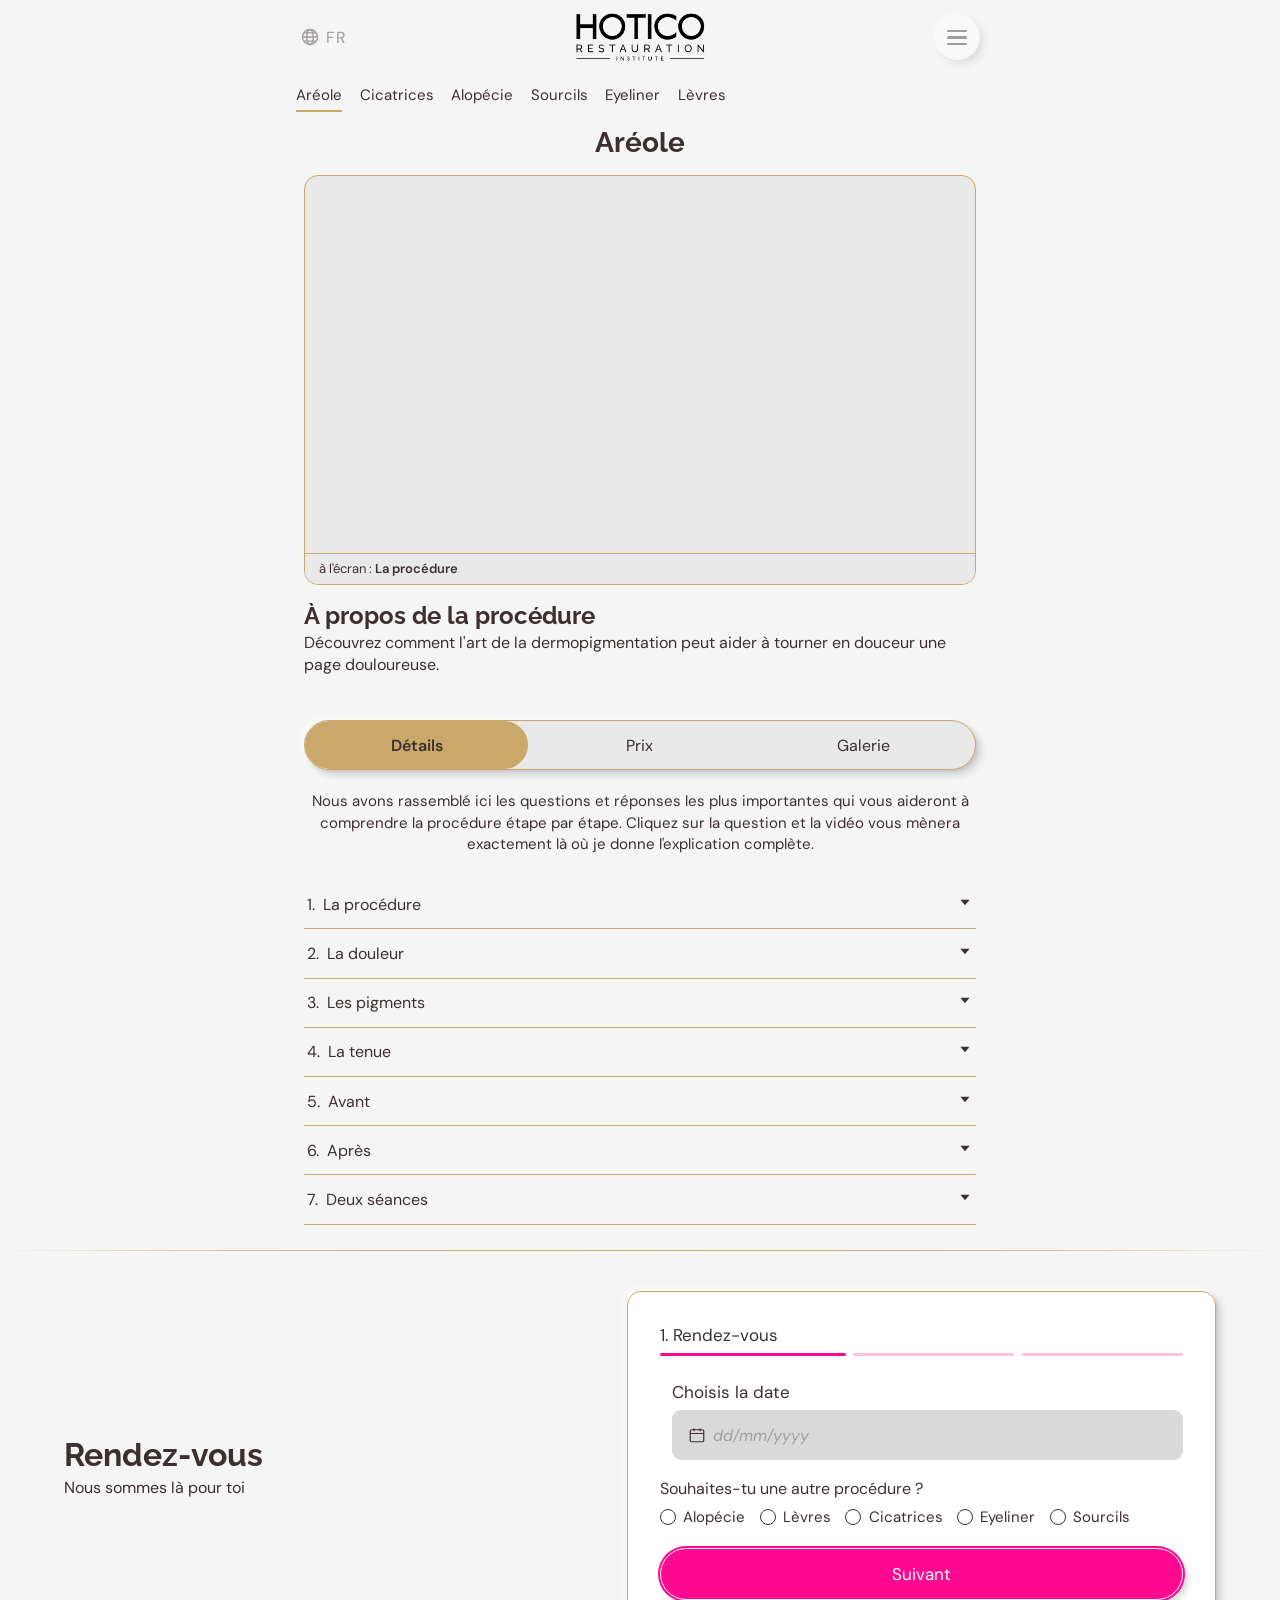
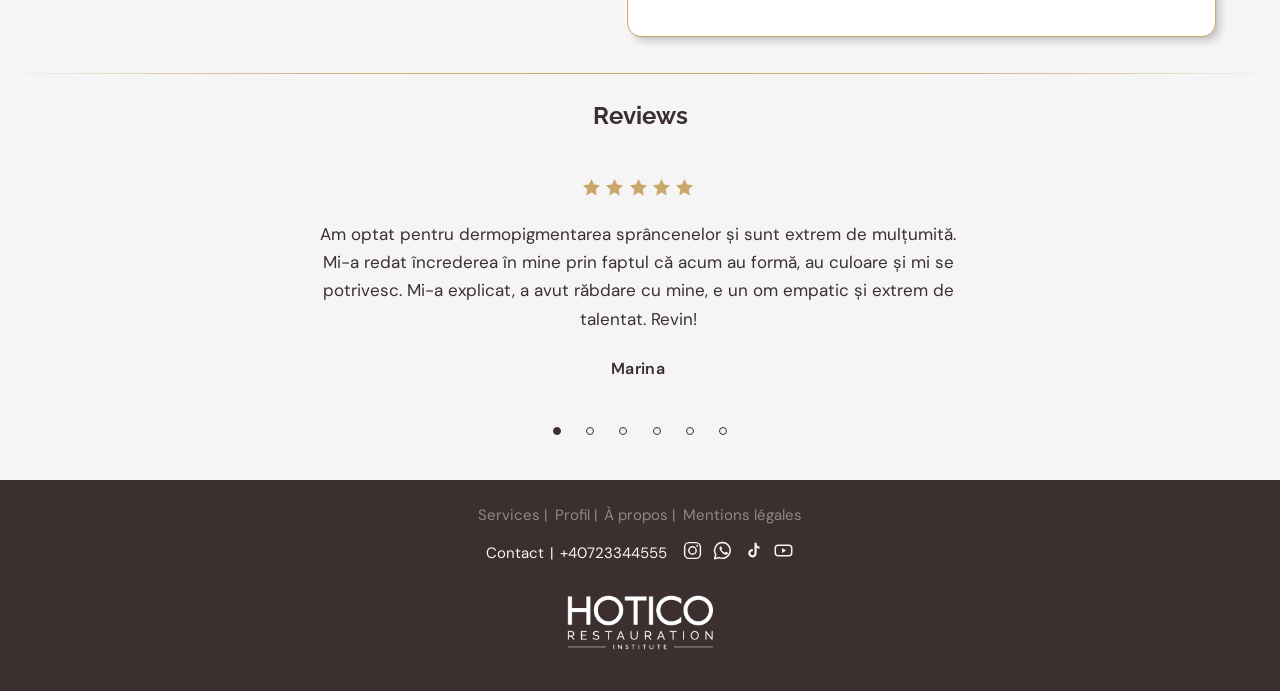
==== servicii/areola.html @ a3c4636b "LAP F-2c: mobile eye-gate — confirmation ground moves white to cream .success background switches fr" ====
<!DOCTYPE html>
<html lang="fr">
<head>
  <meta charset="utf-8">
  <meta name="viewport" content="width=device-width, initial-scale=1">
  <meta name="robots" content="noindex,nofollow">
  <title>HOTICO — Aréole</title>
  <link rel="preconnect" href="https://fonts.googleapis.com">
  <link rel="preconnect" href="https://fonts.gstatic.com" crossorigin>
  <link href="https://fonts.googleapis.com/css2?family=Raleway:wght@300;500;600;700&family=DM+Sans:wght@400;500;600&display=swap" rel="stylesheet">
  <link rel="stylesheet" href="../css/tokens.css?v=9">
  <link rel="stylesheet" href="../css/main.css?v=45">
</head>
<body>

  <!-- a. HEADER -->
  <header class="hdr">
    <button class="hdr__lang is-deferred" type="button" aria-disabled="true" title="Langue : Français">
      <svg viewBox="0 0 24 24" aria-hidden="true" focusable="false">
        <circle cx="12" cy="12" r="9"/>
        <ellipse cx="12" cy="12" rx="4" ry="9"/>
        <path d="M3 12h18M4.5 7h15M4.5 17h15"/>
      </svg>
      <span>FR</span>
    </button>

    <a class="hdr__home" href="../index.html" aria-label="HOTICO — page d'accueil">
      <img class="hdr__logo" src="../assets/brand/logo-black.png"
           alt="HOTICO Restauration Institute">
    </a>

    <button class="hdr__burger is-deferred" type="button" aria-disabled="true" aria-label="Menu">
      <span></span><span></span><span></span>
    </button>
  </header>

  <main>

    <!-- A. SERVICES MENU + TITLE + STAGE -->
    <nav class="svcnav" aria-label="Services">
      <ul>
        <li><span class="svcnav__item is-active" aria-current="page">Aréole</span></li>
        <li><a class="svcnav__item" href="in-curand.html?s=Cicatrici">Cicatrices</a></li>
        <li><a class="svcnav__item" href="in-curand.html?s=Alopecie">Alopécie</a></li>
        <li><a class="svcnav__item" href="in-curand.html?s=Sprancene">Sourcils</a></li>
        <li><a class="svcnav__item" href="in-curand.html?s=Eyeliner">Eyeliner</a></li>
        <li><a class="svcnav__item" href="in-curand.html?s=Buze">Lèvres</a></li>
      </ul>
    </nav>

    <h1 class="svc-title">Aréole</h1>

    <section class="stage wrap">
      <div class="video__frame">
        <div class="video__embed">
          <iframe id="stage-player"
                  src="https://player.vimeo.com/video/1134715905?h=5aae14fc67&color=C9A86A"
                  title="Reconstruction de l'aréole par dermopigmentation."
                  allow="autoplay; fullscreen; picture-in-picture"
                  referrerpolicy="strict-origin-when-cross-origin"
                  allowfullscreen></iframe>
        </div>
        <p class="stage__now" data-now>à l'écran : <b>La procédure</b></p>
      </div>

      <h2 class="stage__h">À propos de la procédure</h2>
      <p class="stage__copy">Découvrez comment l'art de la dermopigmentation peut aider à tourner en douceur une page douloureuse.</p>
    </section>


    <!-- B. TAB MENU -->
    <section class="tabs wrap">
      <div class="tabbar" role="tablist" aria-label="Aréole">
        <span class="tabbar__pill" data-pill></span>
        <button class="tabbar__tab is-active" type="button" role="tab"
                aria-selected="true"  aria-controls="tab-detalii" data-tab="detalii">Détails</button>
        <button class="tabbar__tab" type="button" role="tab"
                aria-selected="false" aria-controls="tab-pret"    data-tab="pret">Prix</button>
        <button class="tabbar__tab" type="button" role="tab"
                aria-selected="false" aria-controls="tab-galerie" data-tab="galerie">Galerie</button>
      </div>
    </section>

    <section class="panel-tab is-active" id="tab-detalii" role="tabpanel" data-panel="detalii">
      <div class="wrap">
        <p class="tabintro">Nous avons rassemblé ici les questions et réponses les plus importantes qui vous aideront à comprendre la procédure étape par étape. Cliquez sur la question et la vidéo vous mènera exactement là où je donne l'explication complète.</p>

        <ul class="faqs">
        <li class="faq" data-faq>
          <button class="faq__head" type="button" aria-expanded="false"
                  aria-controls="faq-1">
            <span class="faq__n">1.</span>
            <span class="faq__label">La procédure</span>
            <span class="faq__arrow" aria-hidden="true">
              <svg viewBox="0 0 16 16"><path d="M3.4 5.8h9.2L8 11.2 3.4 5.8Z"/></svg>
            </span>
          </button>
          <div class="faq__body" id="faq-1" hidden>
            <p class="faq__copy">La dermopigmentation reconstructive de l'aréole permet de restaurer l'aspect naturel de l'aréole et du mamelon à l'aide de techniques avancées de dermopigmentation 3D — un effet optique réaliste, de sorte que l'aréole semble tridimensionnelle, même lorsque le tissu est plat. Elle est particulièrement recommandée aux femmes qui ont subi une mastectomie, mais aussi à celles qui ont une aréole décolorée, asymétrique ou modifiée. Le résultat n'est pas seulement visible dans le miroir : pour de nombreuses femmes, il s'agit de la dernière étape du processus de guérison et de reconnexion avec leur corps.</p>
            <div class="playrow">
              <button class="playbtn" type="button" data-play
                      data-src="https://player.vimeo.com/video/1134715905?h=5aae14fc67&color=C9A86A" data-title="Qu'est-ce que la reconstruction de l'aréole par dermopigmentation ?"
                      aria-label="Voir l'épisode: La procédure">
                <svg viewBox="0 0 16 16" aria-hidden="true"><path d="M4 2.4 13 8l-9 5.6V2.4Z"/></svg>
              </button>
              <span class="playrow__label">Voir l'épisode</span>
            </div>
          </div>
        </li>
        <li class="faq" data-faq>
          <button class="faq__head" type="button" aria-expanded="false"
                  aria-controls="faq-2">
            <span class="faq__n">2.</span>
            <span class="faq__label">La douleur</span>
            <span class="faq__arrow" aria-hidden="true">
              <svg viewBox="0 0 16 16"><path d="M3.4 5.8h9.2L8 11.2 3.4 5.8Z"/></svg>
            </span>
          </button>
          <div class="faq__body" id="faq-2" hidden>
            <p class="faq__copy">Chaque personne ressent les choses différemment — la plupart des clientes décrivent une légère sensation, comme une fine égratignure, et il est très rare que quelqu'un décrive la procédure comme douloureuse. La dermopigmentation n'agit que sur les couches superficielles de la peau, et j'utilise des anesthésiques topiques pour rendre le processus aussi confortable que possible. En bref : vous ne serez pas complètement insensible, mais cette procédure est conçue pour être douce, sûre et supportable.</p>
            <div class="playrow">
              <button class="playbtn" type="button" data-play
                      data-src="https://player.vimeo.com/video/1134716246?h=bb38fba147&color=C9A86A" data-title="La procédure est-elle douloureuse ?"
                      aria-label="Voir l'épisode: La douleur">
                <svg viewBox="0 0 16 16" aria-hidden="true"><path d="M4 2.4 13 8l-9 5.6V2.4Z"/></svg>
              </button>
              <span class="playrow__label">Voir l'épisode</span>
            </div>
          </div>
        </li>
        <li class="faq" data-faq>
          <button class="faq__head" type="button" aria-expanded="false"
                  aria-controls="faq-3">
            <span class="faq__n">3.</span>
            <span class="faq__label">Les pigments</span>
            <span class="faq__arrow" aria-hidden="true">
              <svg viewBox="0 0 16 16"><path d="M3.4 5.8h9.2L8 11.2 3.4 5.8Z"/></svg>
            </span>
          </button>
          <div class="faq__body" id="faq-3" hidden>
            <p class="faq__copy">Je travaille exclusivement avec des pigments paramédicaux permanents, spécialement formulés pour la reconstruction de l'aréole : des pigments organiques, stables dans le temps, qui conservent leur teinte et leur intensité pendant des années. L'aréole est une zone qui ne change pas de position avec le temps, et la reconstruction doit être durable, afin que le résultat reste naturel et harmonieux à long terme.</p>
            <div class="playrow">
              <button class="playbtn" type="button" data-play
                      data-src="https://player.vimeo.com/video/1134715933?h=f6d98eda6b&color=C9A86A" data-title="2. Quel type de pigments dois-je utiliser ?"
                      aria-label="Voir l'épisode: Les pigments">
                <svg viewBox="0 0 16 16" aria-hidden="true"><path d="M4 2.4 13 8l-9 5.6V2.4Z"/></svg>
              </button>
              <span class="playrow__label">Voir l'épisode</span>
            </div>
          </div>
        </li>
        <li class="faq" data-faq>
          <button class="faq__head" type="button" aria-expanded="false"
                  aria-controls="faq-4">
            <span class="faq__n">4.</span>
            <span class="faq__label">La tenue</span>
            <span class="faq__arrow" aria-hidden="true">
              <svg viewBox="0 0 16 16"><path d="M3.4 5.8h9.2L8 11.2 3.4 5.8Z"/></svg>
            </span>
          </button>
          <div class="faq__body" id="faq-4" hidden>
            <p class="faq__copy">La dermopigmentation de l'aréole est, par nature et par objectif, une procédure conçue pour durer. L'aréole n'est pas constamment exposée au soleil, ce qui contribue à une résistance quasi permanente : une seule procédure correctement réalisée, suivie d'une retouche initiale, peut donner un résultat durable, qui ne nécessite pas de rafraîchissements fréquents. C'est une étape finale, stable et sûre dans le processus de reconstruction mammaire.</p>
            <div class="playrow">
              <button class="playbtn" type="button" data-play
                      data-src="https://player.vimeo.com/video/1134715961?h=fdf553e4a8&color=C9A86A" data-title="10. Combien de temps le pigment tient-il ?"
                      aria-label="Voir l'épisode: La tenue">
                <svg viewBox="0 0 16 16" aria-hidden="true"><path d="M4 2.4 13 8l-9 5.6V2.4Z"/></svg>
              </button>
              <span class="playrow__label">Voir l'épisode</span>
            </div>
          </div>
        </li>
        <li class="faq" data-faq>
          <button class="faq__head" type="button" aria-expanded="false"
                  aria-controls="faq-5">
            <span class="faq__n">5.</span>
            <span class="faq__label">Avant</span>
            <span class="faq__arrow" aria-hidden="true">
              <svg viewBox="0 0 16 16"><path d="M3.4 5.8h9.2L8 11.2 3.4 5.8Z"/></svg>
            </span>
          </button>
          <div class="faq__body" id="faq-5" hidden>
            <p class="faq__copy">Une bonne préparation de la peau et de l'organisme est la première étape vers un résultat esthétique et durable. La zone doit être complètement cicatrisée — après une intervention chirurgicale, il est généralement recommandé d'attendre au moins 6 à 12 mois ; dans le cas de brûlures, le délai d'attente peut être encore plus long. Si vous suivez un traitement médical (par exemple, une hormonothérapie ou un traitement anticoagulant), prévenez-moi à l'avance. Le jour du rendez-vous, évitez le café, l'alcool et les anti-inflammatoires, et portez des vêtements amples. J'examinerai attentivement la zone le jour de la procédure — et si je constate que la peau n'est pas prête, nous reporterons la procédure, parce que je veux que le résultat final soit impeccable et durable.</p>
            <div class="playrow">
              <button class="playbtn" type="button" data-play
                      data-src="https://player.vimeo.com/video/1134715918?h=0405164fee&color=C9A86A" data-title="5. Que dois-je faire avant l'intervention ?"
                      aria-label="Voir l'épisode: Avant">
                <svg viewBox="0 0 16 16" aria-hidden="true"><path d="M4 2.4 13 8l-9 5.6V2.4Z"/></svg>
              </button>
              <span class="playrow__label">Voir l'épisode</span>
            </div>
          </div>
        </li>
        <li class="faq" data-faq>
          <button class="faq__head" type="button" aria-expanded="false"
                  aria-controls="faq-6">
            <span class="faq__n">6.</span>
            <span class="faq__label">Après</span>
            <span class="faq__arrow" aria-hidden="true">
              <svg viewBox="0 0 16 16"><path d="M3.4 5.8h9.2L8 11.2 3.4 5.8Z"/></svg>
            </span>
          </button>
          <div class="faq__body" id="faq-6" hidden>
            <p class="faq__copy">Après la dermopigmentation de l'aréole, une période délicate de cicatrisation commence. Gardez la zone propre et sèche, appliquez la pommade spéciale selon mes instructions, et n'enlevez pas les croûtes qui pourraient apparaître — elles font partie du processus naturel de guérison. Évitez les sports intenses, la natation et le sauna pendant les premières semaines. Je resterai à vos côtés après l'intervention afin de m'assurer que le résultat reste uniforme, beau et stable dans le temps.</p>
            <div class="playrow">
              <button class="playbtn" type="button" data-play
                      data-src="https://player.vimeo.com/video/1134715947?h=06c26e0c44&color=C9A86A" data-title="7. Que se passe-t-il immédiatement après et comment entretenir la procédure ?"
                      aria-label="Voir l'épisode: Après">
                <svg viewBox="0 0 16 16" aria-hidden="true"><path d="M4 2.4 13 8l-9 5.6V2.4Z"/></svg>
              </button>
              <span class="playrow__label">Voir l'épisode</span>
            </div>
          </div>
        </li>
        <li class="faq" data-faq>
          <button class="faq__head" type="button" aria-expanded="false"
                  aria-controls="faq-7">
            <span class="faq__n">7.</span>
            <span class="faq__label">Deux séances</span>
            <span class="faq__arrow" aria-hidden="true">
              <svg viewBox="0 0 16 16"><path d="M3.4 5.8h9.2L8 11.2 3.4 5.8Z"/></svg>
            </span>
          </button>
          <div class="faq__body" id="faq-7" hidden>
            <p class="faq__copy">La réponse courte est : parce que chaque peau est unique et réagit différemment au pigment. Pendant la cicatrisation, la couleur commence à s'estomper et à se stabiliser, et c'est là qu'intervient la retouche : nous complétons les zones où le pigment s'est moins fixé, nous uniformisons la couleur et nous renforçons les contours. En bref : la première procédure prépare le terrain et la retouche finalise le travail.</p>
            <div class="playrow">
              <button class="playbtn" type="button" data-play
                      data-src="https://player.vimeo.com/video/1134716258?h=37a6e600dd&color=C9A86A" data-title="9. Pourquoi deux séances sont-elles nécessaires ?"
                      aria-label="Voir l'épisode: Deux séances">
                <svg viewBox="0 0 16 16" aria-hidden="true"><path d="M4 2.4 13 8l-9 5.6V2.4Z"/></svg>
              </button>
              <span class="playrow__label">Voir l'épisode</span>
            </div>
          </div>
        </li>
        </ul>
      </div>
    </section>
    <section class="panel-tab" id="tab-pret" role="tabpanel" data-panel="pret" hidden>
      <div class="wrap">
        <p class="tabintro">Que comprend le prix de la procédure ? Je t'explique ici, en détail, tout ce qu'il faut savoir !</p>

        <div class="price">
          <div class="price__row">
            <span class="price__name">Prix complet</span>
            <span class="price__val">2000 ron</span>
          </div>
          <p class="price__inc">Comprend :</p>
          <ul class="price__list">
              <li>livret d'information préventive avant la séance</li>
              <li>séance de préparation de 30 min</li>
              <li>anesthésique</li>
              <li>procédure de dermopigmentation paramédicale (entre 4 et 6 heures)</li>
              <li>livret d'information « CARE » après la séance</li>
          </ul>
          <button class="btn-pink" type="button" data-goto-contact>Prendre rendez-vous</button>
        </div>

        <div class="price">
          <button class="price__row price__row--btn" type="button"
                  data-collapse aria-expanded="false" aria-controls="pr-cont">
            <span class="price__name is-pink">Prix avec compte client</span>
            <span class="price__val is-pink">1700 ron</span>
            <span class="price__arrow" aria-hidden="true"><svg viewBox="0 0 16 16"><path d="M3.4 10.2h9.2L8 4.8 3.4 10.2Z"/></svg></span>
          </button>
          <div id="pr-cont" hidden>
            <p class="price__inc">Comprend :</p>
            <ul class="price__list">
              <li>livret d'information préventive avant la séance</li>
              <li>séance de préparation de 30 min</li>
              <li>anesthésique</li>
              <li>procédure de dermopigmentation paramédicale (entre 4 et 6 heures)</li>
              <li>livret d'information « CARE » après la séance</li>
            </ul>
            <button class="btn-pink" type="button" data-goto-contact>Créer un compte client</button>
          </div>
        </div>

        <div class="price">
          <button class="price__row price__row--btn" type="button"
                  data-collapse aria-expanded="false" aria-controls="pr-ret">
            <span class="price__name">Retouches</span>
            <span class="price__val">divers</span>
            <span class="price__arrow" aria-hidden="true"><svg viewBox="0 0 16 16"><path d="M3.4 10.2h9.2L8 4.8 3.4 10.2Z"/></svg></span>
          </button>
          <p class="price__sub">nécessaires, pour préserver la couleur</p>
          <div id="pr-ret" hidden>
            <p class="price__inc">Comprend :</p>
            <ul class="price__list">
              <li>livret d'information préventive avant la séance</li>
              <li>anesthésique</li>
              <li>procédure de dermopigmentation paramédicale (entre 4 et 6 heures)</li>
              <li>livret d'information « CARE » après la séance</li>
            </ul>
            <div class="tiers">
              <div class="tiers__row"><span>Retouche à 1 mois</span><span>400 ron</span></div>
              <div class="tiers__row"><span>Entre 12 et 24 mois</span><span>600 ron</span></div>
              <div class="tiers__row"><span>&gt;24 mois</span><span>800 ron</span></div>
            </div>
            <button class="btn-pink" type="button" data-goto-contact>Rendez-vous retouche</button>
          </div>
        </div>
      </div>
    </section>
    <section class="panel-tab" id="tab-galerie" role="tabpanel" data-panel="galerie" hidden>
      <div class="wrap">
        <!-- PROTECTED COPY — FR replacement is PROVISIONAL (Annex C lap C-3),
             ALEXA BLESSING REQUIRED before this ships. Do not silently
             re-edit without a new ruling. See LEDGER #12. -->
        <p class="tabintro">Tu te demandes à quoi ressemble le résultat ? Voici le résultat chez d'autres femmes courageuses, comme toi !</p>

        <!-- Photo grid HELD pending consent confirmation (DOSSIER D13).
             Placeholder band stands in its place — nothing of Alexa's
             clients ships until the consent posture is established. -->
        <div class="held" role="note">
          <span class="held__mark" aria-hidden="true">
            <svg viewBox="0 0 24 24"><rect x="4" y="10" width="16" height="10" rx="2"/><path d="M8 10V7a4 4 0 0 1 8 0v3"/></svg>
          </span>
          <p class="held__title">La galerie ouvre bientôt</p>
          <p class="held__copy">Les photographies des résultats sont conservées jusqu'à la confirmation de l'accord de chaque patiente.</p>
        </div>

        <p class="tabintro tabintro--ig">Si tu veux en découvrir plus, je t'invite sur la page Instagram hotico.ink — tu y trouveras les histoires de femmes qui ont choisi d'être vues.</p>

        <a class="igbtn" href="https://www.instagram.com/hotico.ink/"
           target="_blank" rel="noopener" aria-label="Instagram HOTICO">
          <svg viewBox="0 0 24 24" aria-hidden="true">
            <rect x="3" y="3" width="18" height="18" rx="5"/>
            <circle cx="12" cy="12" r="4.2"/>
            <circle cx="17.4" cy="6.6" r="1.15" class="fill"/>
          </svg>
        </a>
      </div>
    </section>


    <hr class="rule">

    <!-- F. CONTACT — always-on, every Pret CTA lands here -->
    <section class="programare wrap" id="contact">
      <div class="programare__text">
        <h2 class="h-section programare__h">Rendez-vous</h2>
        <p class="programare__sub">Nous sommes là pour toi</p>
      </div>

      <div class="programare__form">
      <div class="stepper">
        <span class="stepper__label" data-step-label>1. Rendez-vous</span>
        <div class="stepper__bars" aria-hidden="true">
          <i class="is-active"></i><i></i><i></i>
        </div>
      </div>

      <div class="steps" data-steps>
        <div class="steps__track" data-steps-track>
          <div class="step" data-step="1">
            <div class="field">
              <span class="field__label">Choisis la date</span>
              <div class="field__box">
                <svg class="field__caret" viewBox="0 0 24 24" aria-hidden="true"
                     style="width:18px;height:18px;fill:none;stroke:currentColor;stroke-width:1.6">
                  <rect x="3" y="5" width="18" height="16" rx="2"/>
                  <path d="M3 10h18M8 3v4M16 3v4"/>
                </svg>
                <span class="field__ph">dd/mm/yyyy</span>
              </div>
            </div>

            <div class="q">
              <span class="q__label">Souhaites-tu une autre procédure ?</span>
              <ul class="opts" data-group role="radiogroup"
                  aria-label="Souhaites-tu une autre procédure ?">
                <li><span class="opt__dot" data-val="Alopécie" role="radio" aria-checked="false" tabindex="0"></span>Alopécie</li>
                <li><span class="opt__dot" data-val="Lèvres" role="radio" aria-checked="false" tabindex="0"></span>Lèvres</li>
                <li><span class="opt__dot" data-val="Cicatrices" role="radio" aria-checked="false" tabindex="0"></span>Cicatrices</li>
                <li><span class="opt__dot" data-val="Eyeliner" role="radio" aria-checked="false" tabindex="0"></span>Eyeliner</li>
                <li><span class="opt__dot" data-val="Sourcils" role="radio" aria-checked="false" tabindex="0"></span>Sourcils</li>
              </ul>
            </div>

            <div class="stepnav">
              <button class="btn-pink" type="button" data-next>Suivant</button>
            </div>
          </div>
          <div class="step" data-step="2">

      <div class="field">
        <span class="field__label">Nom (obligatoire)</span>
        <div class="field__box"><input class="field__input" type="text" placeholder="Popescu"></div>
      </div>
      <div class="field">
        <span class="field__label">Prénom (obligatoire)</span>
        <div class="field__box"><input class="field__input" type="text" placeholder="Ana"></div>
      </div>
      <div class="field">
        <span class="field__label">E-mail (obligatoire)</span>
        <div class="field__box"><input class="field__input" type="email" placeholder="anapopescu@gmail.com"></div>
      </div>

      <div class="field">
        <span class="field__label">Téléphone (obligatoire)</span>
        <div class="field__box">
          <span class="field__flag" aria-hidden="true"><i></i><i></i><i></i></span>
          <svg class="field__caret" viewBox="0 0 16 16" aria-hidden="true">
            <path d="M3.4 5.8h9.2L8 11.2 3.4 5.8Z"/>
          </svg>
          <input class="field__input" type="tel" placeholder="072 123 456 789">
        </div>
      </div>


      <ul class="checks">
        <li><span class="checks__box" aria-hidden="true"></span>
          <span>J'accepte le traitement de mes données personnelles conformément à la <span class="is-deferred">politique de confidentialité</span> (obligatoire)</span></li>
        <li><span class="checks__box" aria-hidden="true"></span>
          <span>J'accepte <span class="is-deferred">la politique d'annulation des rendez-vous</span></span></li>
        <li><span class="checks__box" aria-hidden="true"></span>
          <span>Je confirme que toutes les données du formulaire sont correctes</span></li>
      </ul>

      <div class="stepnav">
              <button class="backbtn" type="button" data-back aria-label="Retour">
                <svg viewBox="0 0 16 16"><path d="M10.2 3.4v9.2L4.8 8l5.4-4.6Z"/></svg>
              </button>
              <button class="btn-pink" type="button" data-confirm>Confirmer le rendez-vous</button>
            </div>
          </div>
        </div>
      </div>

      <div class="success" data-success hidden>
        <div class="conf">
          <h3 class="conf__h">Merci.</h3>
          <p class="conf__subline">Ta demande est bien arrivée chez moi.</p>
          <p class="conf__lead">Je te réponds personnellement sur WhatsApp,
            dans les 24 heures.</p>

          <div class="conf__block">
            <p class="conf__kicker">TROIS ÉTAPES AVANT TA SÉANCE</p>
            <ol class="conf__steps">
              <li><span class="conf__num">01</span> <span class="conf__step-h">La confirmation</span> — Je t'écris avec l'heure exacte et la durée de la séance.</li>
              <li><span class="conf__num">02</span> <span class="conf__step-h">La préparation</span> — Tu reçois les instructions adaptées à ta procédure.</li>
              <li><span class="conf__num">03</span> <span class="conf__step-h">La séance</span> — On se voit à l'institut, à Genève.</li>
            </ol>
          </div>

          <div class="conf__block conf__block--gold">
            <p class="conf__kicker">DES FEMMES QUI SONT DÉJÀ PASSÉES PAR ICI</p>
            <div class="conf__carousel" data-conf-carousel>
              <div class="conf__carousel-track" data-conf-track>
                <div class="conf__slide" data-conf-slide>
                  <blockquote class="conf__quote">« Je me suis regardée dans le miroir et j'ai reconnu celle d'avant. »</blockquote>
                  <p class="conf__who">Marie L., Genève</p>
                </div>
                <div class="conf__slide" data-conf-slide>
                  <blockquote class="conf__quote">« Je me suis regardée dans le miroir et j'ai reconnu celle d'avant. »</blockquote>
                  <p class="conf__who">Marie L., Genève</p>
                </div>
                <div class="conf__slide" data-conf-slide>
                  <blockquote class="conf__quote">« Je me suis regardée dans le miroir et j'ai reconnu celle d'avant. »</blockquote>
                  <p class="conf__who">Marie L., Genève</p>
                </div>
              </div>
              <div class="conf__dots" data-conf-dots>
                <button class="conf__dot is-active" type="button" data-conf-dot aria-label="Témoignage 1"></button>
                <button class="conf__dot" type="button" data-conf-dot aria-label="Témoignage 2"></button>
                <button class="conf__dot" type="button" data-conf-dot aria-label="Témoignage 3"></button>
              </div>
            </div>
          </div>

          <div class="conf__block">
            <p class="conf__copy">En attendant mon message, tu peux voir mes résultats.</p>
            <a class="btn-pink conf__cta" href="https://www.instagram.com/hotico.ink/"
               target="_blank" rel="noopener">Voir les résultats →</a>
          </div>

          <div class="conf__block">
            <p class="conf__copy">Besoin d'une autre date ? Écris-moi <a href="https://wa.me/41796472106"
               target="_blank" rel="noopener">sur WhatsApp</a> et on trouve ensemble un moment qui te convient.</p>
          </div>

          <div class="conf__sig">
            <p class="conf__sig-name">Alexandra Hotico</p>
            <p class="conf__sig-role">HOTICO · Institut de Restauration · Genève</p>
          </div>
        </div>

        <p class="success__note">Prototype — aucune donnée n'est envoyée.</p>

        <button class="success__back" type="button" data-reset>&lsaquo; retour</button>
      </div>

      </div>
</section>

    <hr class="rule">

    <!-- F. REVIEWS (reused) — two cards. The duplicate "Marina" ships as
         designed (DOSSIER D15 content debt). -->
    <section class="reviews wrap">
      <h2 class="h-section">Reviews</h2>

      <div class="carousel carousel--reviews" data-carousel="reviews">
        <div class="carousel__viewport">
          <ul class="carousel__track" data-track>
            <li class="carousel__slide">
              <article class="review">
                <div class="stars" aria-label="5 din 5">
                  <svg viewBox="0 0 16 16" aria-hidden="true"><path d="m8 1.6 2 4.1 4.5.6-3.3 3.2.8 4.5L8 11.9l-4 2.1.8-4.5L1.5 6.3 6 5.7 8 1.6Z"/></svg><svg viewBox="0 0 16 16" aria-hidden="true"><path d="m8 1.6 2 4.1 4.5.6-3.3 3.2.8 4.5L8 11.9l-4 2.1.8-4.5L1.5 6.3 6 5.7 8 1.6Z"/></svg><svg viewBox="0 0 16 16" aria-hidden="true"><path d="m8 1.6 2 4.1 4.5.6-3.3 3.2.8 4.5L8 11.9l-4 2.1.8-4.5L1.5 6.3 6 5.7 8 1.6Z"/></svg><svg viewBox="0 0 16 16" aria-hidden="true"><path d="m8 1.6 2 4.1 4.5.6-3.3 3.2.8 4.5L8 11.9l-4 2.1.8-4.5L1.5 6.3 6 5.7 8 1.6Z"/></svg><svg viewBox="0 0 16 16" aria-hidden="true"><path d="m8 1.6 2 4.1 4.5.6-3.3 3.2.8 4.5L8 11.9l-4 2.1.8-4.5L1.5 6.3 6 5.7 8 1.6Z"/></svg>
                </div>
                <p class="review__text">Am optat pentru dermopigmentarea sprâncenelor
                și sunt extrem de mulțumită. Mi-a redat încrederea în mine prin
                faptul că acum au formă, au culoare și mi se potrivesc. Mi-a
                explicat, a avut răbdare cu mine, e un om empatic și extrem de
                talentat. Revin!</p>
                <p class="review__who">Marina</p>
              </article>
            </li>
            <li class="carousel__slide">
              <article class="review">
                <div class="stars" aria-label="5 din 5">
                  <svg viewBox="0 0 16 16" aria-hidden="true"><path d="m8 1.6 2 4.1 4.5.6-3.3 3.2.8 4.5L8 11.9l-4 2.1.8-4.5L1.5 6.3 6 5.7 8 1.6Z"/></svg><svg viewBox="0 0 16 16" aria-hidden="true"><path d="m8 1.6 2 4.1 4.5.6-3.3 3.2.8 4.5L8 11.9l-4 2.1.8-4.5L1.5 6.3 6 5.7 8 1.6Z"/></svg><svg viewBox="0 0 16 16" aria-hidden="true"><path d="m8 1.6 2 4.1 4.5.6-3.3 3.2.8 4.5L8 11.9l-4 2.1.8-4.5L1.5 6.3 6 5.7 8 1.6Z"/></svg><svg viewBox="0 0 16 16" aria-hidden="true"><path d="m8 1.6 2 4.1 4.5.6-3.3 3.2.8 4.5L8 11.9l-4 2.1.8-4.5L1.5 6.3 6 5.7 8 1.6Z"/></svg><svg viewBox="0 0 16 16" aria-hidden="true"><path d="m8 1.6 2 4.1 4.5.6-3.3 3.2.8 4.5L8 11.9l-4 2.1.8-4.5L1.5 6.3 6 5.7 8 1.6Z"/></svg>
                </div>
                <p class="review__text">Am optat pentru dermopigmentarea sprâncenelor
                și sunt extrem de mulțumită. Mi-a redat încrederea în mine prin
                faptul că acum au formă, au culoare și mi se potrivesc. Mi-a
                explicat, a avut răbdare cu mine, e un om empatic și extrem de
                talentat. Revin!</p>
                <p class="review__who">Marina</p>
              </article>
            </li>
            <li class="carousel__slide">
              <article class="review">
                <div class="stars" aria-label="5 din 5">
                  <svg viewBox="0 0 16 16" aria-hidden="true"><path d="m8 1.6 2 4.1 4.5.6-3.3 3.2.8 4.5L8 11.9l-4 2.1.8-4.5L1.5 6.3 6 5.7 8 1.6Z"/></svg><svg viewBox="0 0 16 16" aria-hidden="true"><path d="m8 1.6 2 4.1 4.5.6-3.3 3.2.8 4.5L8 11.9l-4 2.1.8-4.5L1.5 6.3 6 5.7 8 1.6Z"/></svg><svg viewBox="0 0 16 16" aria-hidden="true"><path d="m8 1.6 2 4.1 4.5.6-3.3 3.2.8 4.5L8 11.9l-4 2.1.8-4.5L1.5 6.3 6 5.7 8 1.6Z"/></svg><svg viewBox="0 0 16 16" aria-hidden="true"><path d="m8 1.6 2 4.1 4.5.6-3.3 3.2.8 4.5L8 11.9l-4 2.1.8-4.5L1.5 6.3 6 5.7 8 1.6Z"/></svg><svg viewBox="0 0 16 16" aria-hidden="true"><path d="m8 1.6 2 4.1 4.5.6-3.3 3.2.8 4.5L8 11.9l-4 2.1.8-4.5L1.5 6.3 6 5.7 8 1.6Z"/></svg>
                </div>
                <p class="review__text">Am optat pentru dermopigmentarea sprâncenelor
                și sunt extrem de mulțumită. Mi-a redat încrederea în mine prin
                faptul că acum au formă, au culoare și mi se potrivesc. Mi-a
                explicat, a avut răbdare cu mine, e un om empatic și extrem de
                talentat. Revin!</p>
                <p class="review__who">Marina</p>
              </article>
            </li>
            <li class="carousel__slide">
              <article class="review">
                <div class="stars" aria-label="5 din 5">
                  <svg viewBox="0 0 16 16" aria-hidden="true"><path d="m8 1.6 2 4.1 4.5.6-3.3 3.2.8 4.5L8 11.9l-4 2.1.8-4.5L1.5 6.3 6 5.7 8 1.6Z"/></svg><svg viewBox="0 0 16 16" aria-hidden="true"><path d="m8 1.6 2 4.1 4.5.6-3.3 3.2.8 4.5L8 11.9l-4 2.1.8-4.5L1.5 6.3 6 5.7 8 1.6Z"/></svg><svg viewBox="0 0 16 16" aria-hidden="true"><path d="m8 1.6 2 4.1 4.5.6-3.3 3.2.8 4.5L8 11.9l-4 2.1.8-4.5L1.5 6.3 6 5.7 8 1.6Z"/></svg><svg viewBox="0 0 16 16" aria-hidden="true"><path d="m8 1.6 2 4.1 4.5.6-3.3 3.2.8 4.5L8 11.9l-4 2.1.8-4.5L1.5 6.3 6 5.7 8 1.6Z"/></svg><svg viewBox="0 0 16 16" aria-hidden="true"><path d="m8 1.6 2 4.1 4.5.6-3.3 3.2.8 4.5L8 11.9l-4 2.1.8-4.5L1.5 6.3 6 5.7 8 1.6Z"/></svg>
                </div>
                <p class="review__text">Am optat pentru dermopigmentarea sprâncenelor
                și sunt extrem de mulțumită. Mi-a redat încrederea în mine prin
                faptul că acum au formă, au culoare și mi se potrivesc. Mi-a
                explicat, a avut răbdare cu mine, e un om empatic și extrem de
                talentat. Revin!</p>
                <p class="review__who">Marina</p>
              </article>
            </li>
            <li class="carousel__slide">
              <article class="review">
                <div class="stars" aria-label="5 din 5">
                  <svg viewBox="0 0 16 16" aria-hidden="true"><path d="m8 1.6 2 4.1 4.5.6-3.3 3.2.8 4.5L8 11.9l-4 2.1.8-4.5L1.5 6.3 6 5.7 8 1.6Z"/></svg><svg viewBox="0 0 16 16" aria-hidden="true"><path d="m8 1.6 2 4.1 4.5.6-3.3 3.2.8 4.5L8 11.9l-4 2.1.8-4.5L1.5 6.3 6 5.7 8 1.6Z"/></svg><svg viewBox="0 0 16 16" aria-hidden="true"><path d="m8 1.6 2 4.1 4.5.6-3.3 3.2.8 4.5L8 11.9l-4 2.1.8-4.5L1.5 6.3 6 5.7 8 1.6Z"/></svg><svg viewBox="0 0 16 16" aria-hidden="true"><path d="m8 1.6 2 4.1 4.5.6-3.3 3.2.8 4.5L8 11.9l-4 2.1.8-4.5L1.5 6.3 6 5.7 8 1.6Z"/></svg><svg viewBox="0 0 16 16" aria-hidden="true"><path d="m8 1.6 2 4.1 4.5.6-3.3 3.2.8 4.5L8 11.9l-4 2.1.8-4.5L1.5 6.3 6 5.7 8 1.6Z"/></svg>
                </div>
                <p class="review__text">Am optat pentru dermopigmentarea sprâncenelor
                și sunt extrem de mulțumită. Mi-a redat încrederea în mine prin
                faptul că acum au formă, au culoare și mi se potrivesc. Mi-a
                explicat, a avut răbdare cu mine, e un om empatic și extrem de
                talentat. Revin!</p>
                <p class="review__who">Marina</p>
              </article>
            </li>
            <li class="carousel__slide">
              <article class="review">
                <div class="stars" aria-label="5 din 5">
                  <svg viewBox="0 0 16 16" aria-hidden="true"><path d="m8 1.6 2 4.1 4.5.6-3.3 3.2.8 4.5L8 11.9l-4 2.1.8-4.5L1.5 6.3 6 5.7 8 1.6Z"/></svg><svg viewBox="0 0 16 16" aria-hidden="true"><path d="m8 1.6 2 4.1 4.5.6-3.3 3.2.8 4.5L8 11.9l-4 2.1.8-4.5L1.5 6.3 6 5.7 8 1.6Z"/></svg><svg viewBox="0 0 16 16" aria-hidden="true"><path d="m8 1.6 2 4.1 4.5.6-3.3 3.2.8 4.5L8 11.9l-4 2.1.8-4.5L1.5 6.3 6 5.7 8 1.6Z"/></svg><svg viewBox="0 0 16 16" aria-hidden="true"><path d="m8 1.6 2 4.1 4.5.6-3.3 3.2.8 4.5L8 11.9l-4 2.1.8-4.5L1.5 6.3 6 5.7 8 1.6Z"/></svg><svg viewBox="0 0 16 16" aria-hidden="true"><path d="m8 1.6 2 4.1 4.5.6-3.3 3.2.8 4.5L8 11.9l-4 2.1.8-4.5L1.5 6.3 6 5.7 8 1.6Z"/></svg>
                </div>
                <p class="review__text">Am optat pentru dermopigmentarea sprâncenelor
                și sunt extrem de mulțumită. Mi-a redat încrederea în mine prin
                faptul că acum au formă, au culoare și mi se potrivesc. Mi-a
                explicat, a avut răbdare cu mine, e un om empatic și extrem de
                talentat. Revin!</p>
                <p class="review__who">Marina</p>
              </article>
            </li>
          </ul>
        </div>
        <ul class="dots" data-dots>
            <li><button class="dot is-active" type="button" data-go="0" aria-label="Review 1"></button></li>
            <li><button class="dot" type="button" data-go="1" aria-label="Review 2"></button></li>
            <li><button class="dot" type="button" data-go="2" aria-label="Review 3"></button></li>
            <li><button class="dot" type="button" data-go="3" aria-label="Review 4"></button></li>
            <li><button class="dot" type="button" data-go="4" aria-label="Review 5"></button></li>
            <li><button class="dot" type="button" data-go="5" aria-label="Review 6"></button></li>
        </ul>
      </div>
    </section>

  </main>

  <!-- i. FOOTER -->
  <footer class="ftr">
    <div class="wrap">
      <nav class="ftr__nav" aria-label="Navigation footer">
        <span class="is-deferred" aria-disabled="true">Services</span>
        <span class="is-deferred" aria-disabled="true">Profil</span>
        <span class="is-deferred" aria-disabled="true">À propos</span>
        <span class="is-deferred" aria-disabled="true">Mentions légales</span>
      </nav>

      <div class="ftr__contact">
        <span class="ftr__contact-label">Contact</span>
        <span class="ftr__sep">|</span>
        <a href="tel:+40723344555">+40723344555</a>

        <ul class="ftr__socials">
          <li><a href="https://www.instagram.com/hotico.ink/" target="_blank"
                 rel="noopener" aria-label="Instagram">
            <svg viewBox="0 0 24 24" aria-hidden="true">
              <rect x="3" y="3" width="18" height="18" rx="5"/>
              <circle cx="12" cy="12" r="4.2"/>
              <circle cx="17.4" cy="6.6" r="1.15" class="fill"/>
            </svg></a></li>
          <li><a href="https://wa.me/41796472106" target="_blank"
                 rel="noopener" aria-label="WhatsApp">
            <svg viewBox="0 0 24 24" aria-hidden="true">
              <path d="M12 2.9a9 9 0 0 0-7.7 13.6L3 21.4l5.1-1.3A9 9 0 1 0 12 2.9Z"/>
              <path class="fill" d="M9.1 7.9c.2-.5.4-.5.6-.5h.5c.2 0 .4 0 .6.5l.7 1.7c.1.3 0 .5-.1.6l-.4.5c-.1.2-.3.3-.1.6.2.4.8 1.3 1.6 1.9.9.8 1.6 1 1.9 1.2.3.1.5 0 .6-.1l.6-.7c.2-.2.4-.2.6-.1l1.6.8c.2.1.4.2.4.4v.5c0 .3-.2.9-.5 1.1-.3.3-.9.6-1.5.6-.9 0-2.5-.5-4.3-2.1-1.9-1.7-2.9-3.5-3.2-4.4-.3-.9-.1-1.8.2-2.2Z"/>
            </svg></a></li>
          <li><a href="https://www.tiktok.com/@hotico.ink" target="_blank"
                 rel="noopener" aria-label="TikTok">
            <svg viewBox="0 0 24 24" aria-hidden="true">
              <path class="fill" d="M15.6 3h-2.5v12.2a2.3 2.3 0 1 1-1.9-2.3v-2.5a4.8 4.8 0 1 0 4.4 4.8V8.9a5.7 5.7 0 0 0 3.3 1.1V7.5a3.4 3.4 0 0 1-3.3-3.4V3Z"/>
            </svg></a></li>
          <li><a href="https://www.youtube.com/@hotico_ink" target="_blank"
                 rel="noopener" aria-label="YouTube">
            <svg viewBox="0 0 24 24" aria-hidden="true">
              <rect x="2.6" y="5.9" width="18.8" height="12.2" rx="3.4"/>
              <path class="fill" d="M10.4 9.2 15 12l-4.6 2.8V9.2Z"/>
            </svg></a></li>
        </ul>
      </div>

      <img class="ftr__logo" src="../assets/brand/logo-white.png"
           alt="HOTICO Restauration Institute">
    </div>
  </footer>

  <script src="../js/main.js?v=10"></script>
  <script src="../js/areola.js?v=2b"></script>
  <script src="../js/form.js?v=5"></script>
</body>
</html>
---- css/tokens.css ----
:root{
  --ivory:#F5F5F5; --cocoa:#3C2F2F; --gold:#C9A86A;
  --hotico-pink:#FE0990; --field-gray:#D9D9D9;
  --font-head:'Raleway',sans-serif;
  --font-body:'DM Sans',sans-serif;
  --shadow-neo: 5px 5px 7px rgba(0,0,0,.15),
    2px 2px 2px rgba(0,0,0,.05),
    -5px -5px 7px rgba(255,255,255,.4),
    -1px -1px 2px rgba(255,255,255,.4);

  /* --- canon v1.1.2 — ratified 2026-08-02 by Commander's eye.
         All values MEASURED from docs/reference/Homepage A.png. --- */

  /* FLAT GOLD LAW: every gold surface is flat --gold. Pill borders,
     arrow circles, social circles and the video frame all measured
     #C9A86A with no gradient. --gold-grad is the DIVIDER ONLY. */

  /* Section divider rule. Measured at y=570, span x=26..363 (337px):
     symmetric fade, ivory ends, #C9A86A core plateau 37.1%-62.9%. */
  --gold-grad: linear-gradient(90deg,
    var(--ivory) 0%, #DAC49E 16%, #CEB27B 28%,
    #C9A86A 50%,
    #CEB27B 72%, #DAC49E 84%, var(--ivory) 100%);

  /* 1px borders, flat. */
  --gold-line:#C9A86A;

  --white:#FFFFFF;

  /* Pill / card / review grounds. A deliberate step DARKER than the
     ivory page — the neomorphic separation rests on it. */
  --card:#E9E9E9;

  /* Confirmation surface — measured from Alexandra's mock, F-2 */
  --cream:#F9F2EA;

  /* Field placeholder glyphs. */
  --placeholder:#9E9E9E;

  /* ===== Desktop campaign D, brief 2026-08-04 — spacing/width scaffold.
     Colors/fonts already covered above (--font-head serves the
     --font-display role); only new tokens land here. ===== */
  --bp-desktop:768px; /* reference only — CSS vars don't work in media queries */
  --bp-split:1024px; /* reference only — split tier gate */
  --width-grade:1440px;
  --content-max:1200px; /* provisional, Commander re-pours at will */
  --column-read:720px; /* canvas column — 720 ratified at D-1 eye-gate, still re-pourable */
}
body{max-width:480px;margin:0 auto;background:var(--ivory);}
/* max-width container is LAW: desktop grace floor */
---- css/main.css ----
/* main.css — layout and components. Tokens live in tokens.css only.
   Lap 1a: STATIC. Frame A resting states. No JS this lap. */

*,*::before,*::after{box-sizing:border-box;}

body{
  font-family:var(--font-body);
  color:var(--cocoa);
  margin:0 auto;
  padding:0 0 0;
  -webkit-font-smoothing:antialiased;
}

img{max-width:100%;display:block;}

button{
  font:inherit;color:inherit;border:0;background:none;
  padding:0;cursor:default;
}

/* Inert this lap — every control below is costume, not choreography. */
[aria-disabled="true"]{cursor:default;}

/* The deferred costume — one class, worn by everything that is
   present but not yet wired. It reads as "later", not as "broken". */
.is-deferred{opacity:.45;box-shadow:none;cursor:default;}

.wrap{padding:0 1.5rem;}

/* Section divider — the measured gold rule.
   D. Soft-shadow bloom, measured from frame A: ~14.7% black adjacent
   to the rule, fading to nothing at ~46px. In frame A the bloom sits
   on one side only and which side alternates per divider; rendered
   here beneath, per the Commander's note. */
.rule{
  border:0;height:1px;margin:0;
  background:var(--gold-grad);
  position:relative;
}

.rule::after{
  content:"";
  position:absolute;left:0;right:0;top:100%;
  height:46px;
  pointer-events:none;
  background:linear-gradient(180deg,
    rgba(0,0,0,.147) 0%,
    rgba(0,0,0,.090) 25%,
    rgba(0,0,0,.035) 55%,
    rgba(0,0,0,0)   100%);
}

/* ---------- a. HEADER ---------- */

.hdr{
  display:grid;
  grid-template-columns:1fr auto 1fr;
  align-items:center;
  padding:.75rem 1.25rem;
  background:var(--ivory);
}

.hdr__lang{
  display:flex;align-items:center;gap:.4rem;
  justify-self:start;
  font-family:var(--font-body);
  font-size:1rem;
  letter-spacing:.01em;
}

.hdr__lang svg{
  width:20px;height:20px;
  fill:none;stroke:var(--cocoa);stroke-width:1.6;
}

.hdr__home{justify-self:center;display:block;cursor:pointer;text-decoration:none;}

.hdr__logo{
  width:132px;
  justify-self:center;
}

.hdr__tagline{
  margin:.15rem 0 0;
  text-align:center;
  font-family:var(--font-body);
  font-size:.6875rem;
  letter-spacing:.04em;
  color:var(--cocoa);
  text-decoration:none;
}

.hdr__burger{
  justify-self:end;
  width:46px;height:46px;border-radius:50%;
  background:var(--white);
  box-shadow:var(--shadow-neo);
  display:flex;flex-direction:column;
  align-items:center;justify-content:center;gap:4px;
}

.hdr__burger span{
  display:block;width:20px;height:2.5px;border-radius:2px;
  background:var(--cocoa);
}

/* ---------- b. HERO — K-1 KINTSUGI SCROLL ----------
   Replaces the old .hero (torso/tagline/intro) on ALL tiers, mobile
   included — Commander's order, NN1 exception, see LEDGER entry #22.
   .kh carries no .wrap: full-bleed falls out naturally (body has no
   max-width from 768px up; below that, body's 480px cap already
   equals the phone viewport), satisfying GATE 1 without extra rules.

   Two markups share the section: .kh__static (no-JS / reduced-motion
   baseline, always in the DOM) and .kh__scrub (the pinned experience).
   CSS shows exactly one at a time via html.js-kh, set by the gate
   script in <head> before first paint. */

.kh{position:relative;background:var(--ivory);}

/* R-2c — the film's exit handoff. .kh__pin is a 100vh/100dvh sticky
   child of .kh__scrubwrap. .kh__scrubwrap's own height must equal
   TOTAL_VH in hero-scroll.js — 428vh at this lap's start, now 478vh
   (R-2c EXIT EXTENSION: +50vh, additive, all of it landing in the
   exit segment — see EXIT_BONUS_VH in that file for the full
   reasoning and the byte-identical proof for every other segment).
   By construction of ANY sticky-pin-in-a-tall-wrapper pattern, the
   pin's sticky offset maxes out (the "release", progress===1)
   exactly one pin-height BEFORE .kh__scrubwrap's own bottom edge —
   past that point the pin is just an ordinary flow box occupying the
   wrapper's OWN last 100vh, no longer scrubbed. .kh, un-shrunk, would
   reserve (and paint its ivory background across) that same trailing
   100vh — which is exactly the dead gap this lap exists to close, and,
   tried first: painting an opaque section over that gap instead
   doesn't work either, because .kh (position:relative) still
   outranks any plain in-flow sibling there regardless, hiding that
   section's own content underneath .kh's background instead of the
   reverse.
   Fix: give .kh itself a height of exactly one pin-height LESS than
   .kh__scrubwrap's (478vh - 100vh = 378vh, tracking hero-scroll.js's
   R_NEW exactly, not a tuned figure) with overflow:visible. The
   wrapper and its sticky pin are completely unaffected — sticky
   positioning is governed by .kh__scrubwrap's own box, a level
   below, never by .kh's. What changes is only whichever box's edge
   the REST of the page treats as "where .kh ends": now the release
   point exactly, instead of 100vh later. The section after .kh lands
   there in plain normal flow — no margin pull, no z-index dance.
   The pin's own painted content (statue + ivory stage) still renders
   past .kh's new edge via the overflow (sticky doesn't care about an
   ancestor's box); hero-scroll.js dissolves it — a scroll-linked,
   two-phase opacity fade (statue first, then the ivory stage itself,
   through white — see .kh__film/.kh__stage's own opacity and this
   file's .is-fading/is-dissolved below), timed to finish BEFORE this
   point is even reached (that file's fadeT/FADE_END_OFFSET_VH), so
   nothing opaque is ever left rendering into the reclaimed space.
   Gated to html.js-kh: the no-JS/reduced-motion .kh__static fallback
   has no sticky pin and needs .kh's natural (auto) height for its
   own, differently-sized content — untouched. */
html.js-kh .kh{height:378vh;height:378dvh;overflow:visible;}

/* R-2c — .kh__scrubwrap and .kh__scrub (both auto-sized to their
   478vh content) still physically span the full height even though
   .kh's own box above now ends 100vh earlier; overflow:visible means
   they (and the unstuck pin inside them, once past release) still
   render into that reclaimed space, just as before. Neither paints
   anything of its own there (nothing is EVER visually painted once
   the pin is hidden — see above), but every ancestor from .kh down
   is still hit-testable there by default (confirmed via
   elementsFromPoint — even with .kh__scrubwrap alone opted out,
   .kh__scrub was still catching it), silently swallowing clicks
   meant for whatever section now occupies that reclaimed space.
   Cut it off at .kh itself, the common ancestor, rather than
   patching each wrapper level piecemeal. .kh__pin opts back in below
   so the stop links / Aréole CTA and the rail nav stay reachable
   during the actual scrub (.kh__rail already manages its own
   pointer-events independently, via .is-visible — untouched, that
   override still wins over this). */
html.js-kh .kh{pointer-events:none;}

.kh__scrub{display:none;}
html.js-kh .kh__scrub{display:block;}
html.js-kh .kh__static{display:none;}

/* K-3 FIX 1 — hero H1 positioned over her lower half, no block.
   K-5 FIX 2 — the K-3 serif experiment was REJECTED at gate; reverted
   to the brand heading font (see LEDGER for what it briefly was).
   Size/position/composition otherwise unchanged from K-3. Legibility
   comes from the local gradients below + a soft ivory text-glow, not
   a hard-edged background. */
.kh__h1{
  margin:0 0 .6rem;font-family:var(--font-head);font-weight:700;
  font-size:clamp(2.25rem,9vw,3.25rem);line-height:1.12;
  color:var(--cocoa);text-align:center;
  text-shadow:0 0 28px rgba(245,245,245,.85),0 0 12px rgba(245,245,245,.85);
}
.kh__intro{font-size:.8125rem;line-height:1.45;text-align:center;
  margin:0 0 .85rem;max-width:55ch;color:var(--cocoa);}

/* K-2 FIX 3 / K-3 FIX 5 — the big pill, sized up again. ALL six stops
   share this look: rounded, ivory-filled, gold-bordered, neo shadow.
   Aréole (an <a>) is the ONE live CTA — it alone carries the chevron
   and gets a pointer cursor for free from being a real link. The
   other five are <span>s: no href, no chevron, no pointer, nothing
   pretends to be clickable. */
.kh__caption{
  display:flex;flex-direction:column;align-items:center;
  --kh-dot-r:13.5px; /* half of .kh__caption-dot's diameter below —
    keep in sync. K-6: the DOT's own center, not the group's bounding-
    box center, is the true anchor; see .kh__stop .kh__caption. */
}
.kh__caption-dot{
  width:calc(var(--kh-dot-r) * 2);height:calc(var(--kh-dot-r) * 2);
  border-radius:50%;background:var(--gold);
  box-shadow:0 0 0 5px rgba(201,168,106,.25);
}
.kh__caption-line{width:3px;height:51px;background:var(--gold-line);margin:.5rem 0;}
.kh__caption-label{
  display:inline-flex;align-items:center;gap:.5rem;
  font-family:var(--font-body);font-weight:600;font-size:2rem;
  letter-spacing:.03em;color:var(--cocoa);text-decoration:none;
  background:var(--ivory);border:1px solid var(--gold-line);
  border-radius:999px;padding:1.42rem 3.04rem;
  box-shadow:var(--shadow-neo);white-space:nowrap;
}
.kh__chevron{font-size:1.6rem;line-height:1;}

/* ---- .kh__static — no-JS / reduced-motion baseline ----
   K-3: rebuilt to mirror the scrub establishing frame's composition —
   statue in normal flow (sets the frame's height), copy overlaid on
   her lower half via a local gradient, same as the pinned version. */

.kh__static-frame{position:relative;}
.kh__static-img{width:100%;height:auto;display:block;}
.kh__static-veil{
  position:absolute;inset:0;pointer-events:none;
  background:linear-gradient(to top,
    var(--ivory) 0%, rgba(245,245,245,.9) 30%, rgba(245,245,245,0) 58%);
}
.kh__static-copy{
  position:absolute;left:0;right:0;bottom:0;
  display:flex;flex-direction:column;align-items:center;
  padding:1.5rem 1.5rem 2rem;
}

.kh__static-stops{list-style:none;margin:0;padding:0 1.5rem 2rem;}

.kh__static-stop{
  position:relative;aspect-ratio:4/5;overflow:hidden;
  border-radius:10px;margin:0 0 .9rem;background:var(--card);
}
.kh__static-stop .kh__caption{
  position:absolute;left:50%;bottom:.9rem;transform:translateX(-50%);
}

.kh__crop{position:absolute;inset:0;}
.kh__crop img{
  width:100%;height:100%;object-fit:cover;
  transform-origin:var(--fx) var(--fy);
  transform:scale(var(--s));
}

/* ---- .kh__scrub — the pinned scroll experience ---- */

/* K-6 FIX 1 — dvh with a vh fallback throughout. iOS Safari's `vh`
   sizes against the LAYOUT viewport (as if the address/tab bar were
   permanently hidden); the user sees the smaller VISUAL viewport.
   `dvh` tracks whichever is actually on screen. Browsers that don't
   parse `dvh` drop the whole declaration and keep the `vh` line
   above it — standard fallback order, not a typo. */
/* R-2 B — runway shortened 760vh→400vh, one knob scaling hold/trans/
   dwell/exit together (their ratios are still the locked timeline).
   At 400vh, one inter-stop cycle (trans+dwell) is ~55.7vh — under one
   mobile screen, so a normal flick's momentum clears the ~28vh midpoint
   into the next stop's territory, while a lazy partial drag (no real
   momentum) falls short and snap-on-settle (hero-scroll.js) puts it
   back. Tune target for the Commander's device walk, not a hard law.
   R-2 tune pass, finding 2 — +28vh (400→428), all of it added to the
   establish->Sourcils transition only (TOTAL_VH/FIRST_TRANS_BONUS_VH
   in hero-scroll.js); every other stop's absolute-vh cadence from B is
   unchanged.
   R-2c EXIT EXTENSION — +50vh (428→478), same additive precedent,
   all of it landing in the exit segment this time
   (TOTAL_VH/EXIT_BONUS_VH in hero-scroll.js — that file's comment
   there has the byte-identical proof for every other segment).
   Must match hero-scroll.js's TOTAL_VH exactly. */
.kh__scrubwrap{position:relative;height:478vh;height:478dvh;}

.kh__pin{
  position:sticky;top:0;height:100vh;height:100dvh;overflow:hidden;
  /* R-2c — restores pointer-events under the blanket
     .kh__scrubwrap{pointer-events:none} above (see that rule's
     comment), so the stop links / Aréole CTA stay reachable during
     the actual scrub. */
  pointer-events:auto;
  /* R-2c — measured, not theoretical: .video's carousel carries its
     own position:relative internals (.carousel/.video__frame/
     .video__embed), and confirmed via elementsFromPoint, that local
     promotion was enough to win screen-space priority over this
     sticky pin mid-scrub (Cicatrices dwell, well before release) —
     .kh being position:relative one level up did NOT protect against
     it. An explicit z-index sidesteps the whole "whose ancestor is
     positioned" question: while the pin is visible it must win
     against literally anything it happens to share screen space
     with, not just .kh's specific siblings. */
  z-index:1;
  /* R-1 Anchor C — one shared connector length for all six scrub
     stops, 0.066 of the rendered statue frame (this pin) height. */
  --kh-connector-len:6.6vh;
  --kh-connector-len:6.6dvh;
}

/* R-2c TUNE — THE DISSOLVE, through white. Commander's C2: never a
   crossfade (no frame may show statue-over-video) — .kh__film and
   .kh__stage (below) each carry their OWN opacity, driven per-frame
   from JS as plain inline styles (see update()'s phase1T/phase2T),
   so the statue fades to nothing first while the stage's opaque
   ivory background holds — a pure white veil — before THAT fades in
   turn to reveal whatever's beneath. Deliberately no `transition`
   property anywhere near either: a CSS transition would race/lag the
   scroll-driven value instead of tracking it exactly, breaking the
   "reverse the scroll, she re-materializes symmetrically" requirement.
   .is-fading (pointer-events) and .is-dissolved (visibility) stay on
   .kh__pin itself — the outer container, unaffected by which of its
   two children is currently fading — both dictated by exact
   thresholds on the same fadeT, not by feel; see their comments in
   hero-scroll.js for why each threshold is where it is. */
.kh__pin.is-fading{pointer-events:none;}
.kh__pin.is-dissolved{visibility:hidden;}

.kh__stage{position:relative;width:100%;height:100%;background:var(--ivory);}

.kh__film{
  position:absolute;top:0;left:0;
  width:1365px;height:2048px;max-width:none;
  transform-origin:0 0;
  will-change:transform;
  /* K-3 FIX 2 — permanent bottom-edge fade. Travels WITH the image
     (baked into the film layer itself, pre-transform), so it stays
     aligned to the statue's actual bottom edge at every keyframe —
     establishing and exit included — regardless of current pan/zoom. */
  -webkit-mask-image:linear-gradient(to bottom,#000 0%,#000 88%,transparent 100%);
  mask-image:linear-gradient(to bottom,#000 0%,#000 88%,transparent 100%);
}

/* K-3 FIX 1 — establishing frame rebuilt. Commander's reference: a
   large, fully-present statue, centered, un-washed; serif headline
   over her lower half; identity content beneath. No global veil this
   time — content is pushed to the bottom of the frame (flex-end) so
   it naturally lands over the lower body, and .kh__veil is now a
   single LOCAL gradient scoped to that same bottom zone: fully
   transparent by her mid-torso (head/shoulders/upper torso stay
   completely clear), ~90% ivory by the time it reaches the paragraph/
   socials. */
/* R-3b — the 40vh/40dvh top padding below is the DESKTOP/fallback value
   (>=768px, LAW). Below 768px, hero-scroll.js's recalc() sets an inline
   padding-top that lifts this up as part of the mobile establishing-frame
   lift (see ESTABLISH_LIFT_PX_MOBILE) and clears the override back to
   this rule at 768px and up — so this declaration is never edited for
   the mobile case, only overridden inline. */
.kh__establish{
  position:absolute;inset:0;
  display:flex;flex-direction:column;align-items:center;justify-content:flex-start;
  text-align:center;padding:40vh 1.75rem 1.5rem;padding-top:40dvh;
  opacity:1;transition:none;
}
.kh__establish.is-hidden{pointer-events:none;}

.kh__veil{
  position:absolute;inset:0;pointer-events:none;
  background:linear-gradient(to top,
    var(--ivory) 0%, rgba(245,245,245,.94) 34%, rgba(245,245,245,0) 62%);
}

.kh__establish-copy{
  position:relative;z-index:1;
  display:flex;flex-direction:column;align-items:center;
  width:100%;
}

/* K-2 FIX 2 — the scroll invitation: flows right below the socials
   (not pinned to the pin's absolute bottom, which lands off-screen
   before sticky engages — see K-2 LEDGER). K-5 FIX 3 — switched from
   gold to the brand ink; gold read as inconsistent against the
   heading/body color system. Size/tracking/position unchanged.
   R-3 — the bare line becomes a labeled invitation: text + arrow,
   inline, same label type tokens carried over from the old stack. */
.kh__hint{
  margin:1rem 0 0;display:flex;flex-direction:row;align-items:center;gap:.5em;
  color:var(--cocoa);
}
.kh__hint-label{
  font-family:var(--font-body);font-size:.75rem;letter-spacing:.28em;
  text-transform:uppercase;color:var(--cocoa);
}
.kh__hint-arrow{width:.625rem;height:.625rem;fill:currentColor;flex:none;}

.kh__stops{position:absolute;inset:0;list-style:none;margin:0;padding:0;pointer-events:none;}

/* K-6 FIX 2 — .kh__stop is now a zero-size anchor: JS places it (via
   transform:translate3d, set in hero-scroll.js) at the exact screen
   pixel the film's OWN tx/ty/scale projects this stop's (fx,fy) to —
   the same numbers used to draw the film, not a parallel CSS-centering
   calculation. Old approach centered the marker via flexbox inside a
   100vh box and relied on that box's rendered height exactly matching
   the JS `vh` — true on desktop, false on iOS Safari's layout-vs-
   visual-viewport split, which is what put every dot ~one body-zone
   too high. */
.kh__stop{position:absolute;left:0;top:0;pointer-events:none;}
.kh__stop .kh__caption-line{height:var(--kh-connector-len);margin:0;}

.kh__stop .kh__caption{
  /* center horizontally, then shift up by the dot's own radius so the
     DOT's center (not the caption group's) lands on the anchor point;
     connector + label flow downward from there. +14px = the rise-in
     start offset, folded into the same transform. */
  transform:translate(-50%, calc(14px - var(--kh-dot-r)));
  opacity:0;transition:none;pointer-events:none;
}
.kh__stop.is-active .kh__caption{
  opacity:1;transform:translate(-50%, calc(-1 * var(--kh-dot-r)));
  pointer-events:auto;
  transition:opacity .45s ease .3s,transform .45s ease .3s;
}
/* R-2c TUNE — measured: ACTIVE_PAD's hysteresis (LAW, hero-scroll.js)
   keeps a just-left stop .is-active — and so this rule's own
   pointer-events:auto — alive for a few vh past its literal dwell
   end, which the dissolve's compressed window now overlaps (see
   hero-scroll.js's own comment by stopsWrap.style.opacity for the
   measured numbers). .kh__stops's opacity fades in step with the
   statue already (JS), but opacity never disables clicks — this
   backstops pointer-events specifically, at higher specificity than
   the rule above so it always wins regardless of is-active. */
.kh__pin.is-fading .kh__stop.is-active .kh__caption{pointer-events:none;}

/* K-6 SECONDARY RULE — per-stop escape hatch: if a pill (default
   below the dot) would cover its own featured zone, flip it above.
   Opt-in via data-flip="above" on the specific <li>; none set by
   default. */
.kh__stop[data-flip="above"] .kh__caption{
  flex-direction:column-reverse;
  transform:translate(-50%, calc(var(--kh-dot-r) - 14px));
}
.kh__stop[data-flip="above"].is-active .kh__caption{
  transform:translate(-50%, var(--kh-dot-r));
}

/* K-3 FIX 4 — dot rail, bigger and moved inboard. Real hit area is
   44px via ::after regardless of the smaller visual dot. */
.kh__rail{
  position:fixed;left:1.75rem;top:50%;transform:translateY(-50%);
  display:flex;flex-direction:column;gap:1.3rem;z-index:20;
  opacity:0;pointer-events:none;transition:opacity .3s ease;
}
.kh__rail.is-visible{opacity:1;pointer-events:auto;}

.kh__railbtn{
  position:relative;
  width:18px;height:18px;border-radius:50%;
  border:2px solid var(--gold);background:transparent;
  transition:transform .25s ease,background-color .25s ease;
}
.kh__railbtn::after{
  content:"";position:absolute;top:50%;left:50%;
  transform:translate(-50%,-50%);width:44px;height:44px;
}
.kh__railbtn.is-active{background:var(--gold);transform:scale(1.22);}
.kh__railbtn:focus-visible{outline:2px solid var(--gold);outline-offset:3px;}
.kh__caption-label:focus-visible{outline:2px solid var(--gold);outline-offset:2px;}

.socials{
  list-style:none;margin:0 0 .85rem;padding:0;
  display:flex;justify-content:center;gap:1rem;
}

.social{
  display:flex;align-items:center;justify-content:center;
  width:44px;height:44px;border-radius:50%;
  background:var(--gold);
  box-shadow:var(--shadow-neo);
}

.social svg{
  width:23px;height:23px;
  fill:none;stroke:var(--white);stroke-width:1.7;
  stroke-linejoin:round;
}

.social svg .fill{fill:var(--white);stroke:none;}

/* ---------- d. VIDEO BLOCK ---------- */

/* R-4 — replaces the vertical space the retired gold band used to own
   (its own padding-top+padding-bottom summed to 3.4rem — ratified
   here at that same value, so the page reads byte-equivalent to the
   pre-lap spacing even though the band itself is gone). */
.video{
  padding-top:3.4rem;
  padding-bottom:1.6rem;
}

/* Real Vimeo embeds now, so the gold frame is token-driven again and
   the baked "3mn" badge retires with the temp thumb. */
.video__frame{
  position:relative;
  border:1px solid var(--gold-line);
  border-radius:14px;
  overflow:hidden;
  background:var(--card);
}

.video__frame img{width:100%;}

.video__embed{
  position:relative;
  aspect-ratio:16/9;
}

.video__embed iframe{
  position:absolute;inset:0;
  width:100%;height:100%;
  border:0;
  display:block;
}

/* R-4 — the retired gold band's own title type, now living atop the
   text column instead of its own full-width band. h2 (slide 1 only —
   the canonical heading for the a11y tree) and p (slides 2-5, visual
   repeats, aria-hidden) are normalised to identical rendering so all
   five slides read pixel-identical regardless of which tag carries it. */
.video__band{
  font-family:var(--font-head);
  font-weight:700;
  font-size:1.375rem;
  line-height:1.3;
  margin:0;
}

.video__title{
  font-family:var(--font-body);
  font-weight:400;
  font-size:1rem;
  margin:1rem 0 .15rem;
}

.video__copy{
  font-size:1rem;
  line-height:1.4;
  margin:0;
}

.video__copy--teaser{font-style:italic;}

/* R-4 — closed state clamps to 5 lines. Not -webkit-line-clamp:
   unreliable across multiple block children, and every slide here
   carries five or six <p>s. main.js drives the open/close transition
   via the height property (not max-height) so it can hand off to the
   page's existing settle()/DUR engine, same as every other panel
   here — then releases the inline height once settled so this em-
   based clamp stays in control at rest and recomputes correctly
   across a resize or rotation. */
.video__long{
  overflow:hidden;
  height:calc(1.4em * 5);
  transition:height .34s ease;
}

@media (prefers-reduced-motion:reduce){
  .video__long{transition:none;}
}

.video__more{
  display:inline-block;
  margin-top:.6rem;
  font-family:var(--font-body);
  font-size:.875rem;
  font-weight:600;
  color:var(--gold-line);
  text-decoration:underline;
  text-underline-offset:.2em;
  cursor:pointer;
}

.video__more:focus-visible{outline:2px solid var(--gold);outline-offset:3px;}

.dots{
  list-style:none;margin:.7rem 0 0;padding:0;
  display:flex;justify-content:center;gap:.45rem;
}

.dot{
  display:block;
  position:relative;
  width:8px;height:8px;border-radius:50%;
  border:1px solid var(--cocoa);
  background:transparent;
  cursor:pointer;
}

/* The tap target is bigger than the ink. The ink stays 8px; the
   thumb gets 44x44. Carried on a pseudo-element so the row's
   geometry never moves — the click still lands on the button. */
.dot::after{
  content:"";
  position:absolute;top:50%;left:50%;
  transform:translate(-50%,-50%);
  width:44px;height:44px;
}

.dots li{
  display:flex;align-items:center;justify-content:center;
  width:26px;height:26px;
}

.dot.is-active{background:var(--cocoa);}

/* ---------- shared carousel (video + reviews) ---------- */

.carousel{position:relative;}

.carousel__viewport{
  overflow:hidden;
  touch-action:pan-y;   /* vertical scroll stays the page's */
}

.carousel__track{
  list-style:none;margin:0;padding:0;
  display:flex;
  transition:transform .38s ease;
  will-change:transform;
}

.carousel.is-dragging .carousel__track{transition:none;}

.carousel__slide{
  flex:0 0 100%;
  min-width:0;
}

@media (prefers-reduced-motion:reduce){
  .carousel__track{transition:none;}
}

/* reviews read one card per view; give the text room to breathe */
.carousel--reviews .carousel__slide{padding-right:.25rem;}

/* ---------- shared section heading ---------- */

.h-section{
  font-family:var(--font-head);
  font-weight:700;
  font-size:1.5rem;
  text-align:center;
  margin:1.7rem 0 1.2rem;
}

/* ---------- e. SERVICII — pills, CLOSED state ---------- */

.pills{
  list-style:none;margin:0 0 1.9rem;padding:0;
  display:flex;flex-direction:column;gap:1.3rem;
}

.pill{
  position:relative;
  display:flex;align-items:center;
  aspect-ratio:379/95;height:auto;
  width:100%;max-width:480px;margin-inline:auto;
  padding-right:.5rem;
  border:1px solid var(--gold-line);
  border-radius:999px;
  background:var(--card);
  box-shadow:var(--shadow-neo);
  overflow:hidden;
}

/* the pill body is the link to the service page */
.pill__body{
  position:relative;
  display:flex;align-items:center;
  flex:1;min-width:0;height:100%;
  color:inherit;text-decoration:none;
}

/* strip image sits left and fades into the pill ground */
.pill__img{
  position:absolute;left:0;top:0;
  width:100%;height:100%;
  object-fit:contain;object-position:left center;
  border-radius:999px 0 0 999px;
  /* #000 here is mask alpha, not a colour — outside the colour law. */
  -webkit-mask-image:linear-gradient(90deg,#000 55%,transparent 92%);
          mask-image:linear-gradient(90deg,#000 55%,transparent 92%);
}

.pill__label{
  position:relative;
  margin-left:auto;
  padding-right:.85rem;
  font-family:var(--font-body);
  font-size:1.375rem;
  line-height:1;
}

/* ---------- f. PASII TRANSFORMARII ---------- */

.steps-cards{
  list-style:none;margin:0 0 2rem;padding:0;
  display:grid;grid-template-columns:1fr;gap:.75rem;   /* LA PILE — below
                           768 the closed grid stacks single-column;
                           768+ restores the 3-across grid, see media
                           query below. */
}

.scard{
  border:1px solid var(--gold-line);
  border-radius:14px;
  background:var(--card);
  box-shadow:var(--shadow-neo);
  overflow:hidden;
  isolation:isolate;   /* WEBKIT CLIPPING FIX — without this, iOS Safari
                           fails to clip the transformed/scaled img under
                           this element's border-radius; corners bleed
                           square. Certifies only on Commander iPhone glass. */
}

.scard__btn{
  display:flex;flex-direction:column;
  width:100%;
  cursor:pointer;
}

.scard__imgbox{
  width:100%;
  aspect-ratio:16/9;   /* LA PILE BOUNCE 1 — closed = open. Below 768
                           the card has one image state, period; this
                           is the mobile-open geometry, now also the
                           mobile-closed geometry. Restored to 1/1 for
                           768-1023 and 1024+ below, where the closed
                           grid keeps its own established crop. */
  overflow:hidden;
  isolation:isolate;   /* WEBKIT CLIPPING FIX — see .scard note above. */
  border-radius:14px 14px 0 0;   /* top corners only — the label row
                           sits below, uncovered, in every state. */
}

.scard__imgbox img{
  display:block;
  width:100%;
  height:100%;
  object-fit:cover;
  transform:scale(2.6);   /* LA PILE BOUNCE 1 — the picture does not
                           move, resize, or re-crop between closed and
                           open below 768; this is the certified
                           mobile-open value, now the only mobile
                           value. No dial left to taste — restored to
                           scale(3) for 768-1023 and scale(3.4) for
                           1024+ below. */
}

.scard__label{
  text-align:center;
  font-size:.875rem;
  padding:.5rem .25rem .1rem;
}

.scard__arrow{
  display:flex;justify-content:center;
  padding-bottom:.3rem;
}

.scard__arrow svg{width:15px;height:15px;fill:var(--cocoa);}

/* --- C. FOCUS MODE: the chosen card holds the stage --- */

.steps-cards.is-focused{
  grid-template-columns:1fr;
  margin-bottom:0;          /* the walk block continues the card */
}

.scard.is-hidden{display:none;}

.steps-cards.is-focused .scard{
  border-bottom-left-radius:0;
  border-bottom-right-radius:0;
  border-bottom:0;
  box-shadow:none;
}

.steps-cards.is-focused .scard__imgbox{
  aspect-ratio:16/9;   /* LA PILE BOUNCE 1 — redundant-but-harmless
                           below 768 now that the base .scard__imgbox
                           already carries 16/9 (closed=open); kept
                           for the 768-1023 zone, where the base
                           reverts to 1/1 and this is what still
                           produces the banner crop on open. Left for
                           the tidy lap to fold, not touched here. */
}

.steps-cards.is-focused .scard__imgbox img{
  transform:scale(2.6);   /* mobile-open loupe, Commander-certified —
                           instant apply/release, same reasoning as V0
                           of the original lap report. Redundant-but-
                           harmless below 768 now that the base rule
                           already resolves to the same value; still
                           load-bearing for the 768-1023 zone, where
                           closed reverts to scale(3). */
}

.steps-cards.is-focused .scard__arrow{display:none;}

.steps-cards.is-focused .scard__label{
  font-size:1rem;
  padding-bottom:.6rem;
}

.walk{
  overflow:hidden;
  height:0;
  transition:height .34s ease;
  margin:0 0 2rem;
}

.walk[hidden]{display:none;}

.walk__head{display:none;}   /* the card itself carries image + label */

.walk__body{
  border:1px solid var(--gold-line);
  border-top:0;
  padding:1.4rem 0 .4rem;
  background:var(--ivory);
}

.walk__step{margin-bottom:1.5rem;padding:0 1rem;}

.walk__h{
  font-family:var(--font-head);
  font-weight:700;
  font-size:1.375rem;
  margin:0 0 .5rem;
}

.walk__p{
  font-size:.9375rem;
  line-height:1.35;
  margin:0;
}

.walk__collapse{
  display:flex;align-items:center;justify-content:center;
  width:100%;height:20px;
  background:var(--gold);
  cursor:pointer;
}

.walk__collapse svg{width:15px;height:15px;fill:var(--ivory);}

/* ---------- g. PROGRAMARE (static costume) ---------- */

.programare{padding-bottom:2.2rem;}

.programare__h{margin-bottom:.25rem;}

.programare__sub{
  text-align:center;
  font-size:1rem;
  margin:0 0 1.4rem;
}

.stepper{margin-bottom:1.6rem;}

.stepper__label{
  display:block;
  font-size:1.0625rem;
  margin-bottom:.4rem;
}

.stepper__bars{display:flex;gap:.45rem;}

.stepper__bars i{
  height:3px;border-radius:2px;flex:1;
  /* inactive rules measured #F7BADC = --hotico-pink at 25% on ivory */
  background:rgba(254,9,144,.25);
}

.stepper__bars i.is-active{
  flex:1.15;
  background:var(--hotico-pink);
}

/* ---------- Lap 2b: 3-step form ---------- */

/* RIDER A: the track clips at its own box, and btn-pink carries a 2px
   ring plus shadow-neo beyond its border. Widen the clipping box by
   10px each side and pad the steps back, so the pill and its shadow
   render whole while the content stays aligned with the rest of the
   form. */
.steps{
  overflow:hidden;
  transition:height .34s ease;
  margin:0 -10px;
}

.steps__track{
  display:flex;
  align-items:flex-start;
  transition:transform .34s ease;
}

.step{flex:0 0 100%;min-width:0;padding:0 10px;}

@media (prefers-reduced-motion:reduce){
  .steps,.steps__track{transition:none;}
}

.stepnav{
  display:flex;align-items:center;gap:.75rem;
  margin-top:.4rem;
}

.stepnav .btn-pink{flex:1;}

.backbtn{
  flex:0 0 auto;
  width:46px;height:46px;border-radius:50%;
  display:flex;align-items:center;justify-content:center;
  background:var(--card);
  border:1px solid var(--gold-line);
  box-shadow:var(--shadow-neo);
  cursor:pointer;
}

.backbtn svg{width:16px;height:16px;fill:var(--gold);}

/* question blocks */
.q{margin:0 0 1.3rem;}

.q__label{display:block;font-size:1rem;margin-bottom:.5rem;}

.q__h{
  font-family:var(--font-head);font-weight:700;font-size:1.25rem;
  margin:0 0 1.1rem;
}

.opts{
  list-style:none;margin:0;padding:0;
  display:flex;flex-wrap:wrap;gap:.5rem .9rem;
}

.opts li{display:flex;align-items:center;gap:.45rem;font-size:.9375rem;}

.opt__dot{
  width:16px;height:16px;border-radius:50%;
  border:1.5px solid var(--cocoa);
  flex:0 0 auto;
  cursor:pointer;
}

.opt__dot.is-on{
  border-color:var(--hotico-pink);
  box-shadow:inset 0 0 0 3px var(--hotico-pink);
}

.reveal[hidden]{display:none;}

.warn{
  color:var(--hotico-pink);
  font-size:.875rem;
  line-height:1.4;
  margin:.2rem 0 .9rem;
}

.ta{
  width:100%;height:96px;
  border-radius:9px;
  background:var(--field-gray);
  padding:.7rem 1rem;
  font-size:1rem;
  color:var(--placeholder);
  font-style:italic;
}

.upload{
  display:flex;align-items:center;justify-content:center;gap:.5rem;
  width:100%;padding:1.1rem;
  border:1px dashed var(--gold-line);
  border-radius:12px;
  background:var(--card);
  font-size:.9375rem;
  margin:.9rem 0 1.3rem;
}

.upload svg{width:19px;height:19px;fill:none;stroke:var(--gold);stroke-width:1.6;}

/* D. confirmation */
.success{text-align:center;padding:1.5rem 0 .5rem;background:var(--cream);}

.success[hidden]{display:none;}

.success__note{font-size:.875rem;color:var(--placeholder);margin:0 0 .8rem;}

.success__back{
  background:none;font-size:.875rem;color:var(--cocoa);
  cursor:pointer;text-decoration:underline;
}

/* D-2. confirmation screen — F-2, Alexandra's mock */

.conf{text-align:left;}

.conf__h{
  font-family:var(--font-head);font-weight:700;font-size:1.75rem;
  margin:0 0 .5rem;
}

.conf__subline{font-size:1rem;margin:0 0 .35rem;}

.conf__lead{font-size:.9375rem;line-height:1.45;color:var(--cocoa);margin:0 0 1.6rem;}

.conf__block{
  position:relative;
  background:var(--white);
  border-radius:14px;
  padding:1.4rem 1.1rem 1.2rem 1.1rem;
  margin-bottom:1rem;
  box-shadow:var(--shadow-neo);
}

/* FLAT GOLD LAW: flat --gold ground, no --gold-grad. */
.conf__block--gold{background:var(--gold);}

.conf__kicker{
  font-family:var(--font-body);font-size:.75rem;letter-spacing:.28em;
  text-transform:uppercase;color:var(--cocoa);margin:0 0 1rem;
}

.conf__steps{list-style:none;margin:0;padding:0;display:flex;flex-direction:column;gap:.9rem;}

.conf__steps li{font-size:.9375rem;line-height:1.45;}

.conf__num{
  font-family:var(--font-head);font-weight:700;font-size:1.0625rem;
  color:var(--gold);margin-right:.3rem;
}

.conf__step-h{font-weight:700;}

/* testimonial carousel — flat gold ground, all text cocoa */
.conf__carousel{position:relative;overflow:hidden;}

.conf__carousel-track{
  display:flex;
  transition:transform .34s ease;
  touch-action:pan-y;
}

@media (prefers-reduced-motion:reduce){
  .conf__carousel-track{transition:none;}
}

.conf__slide{flex:0 0 100%;min-width:0;}

.conf__quote{
  font-style:italic;font-size:.9375rem;line-height:1.45;
  color:var(--cocoa);margin:0 0 .6rem;
}

.conf__who{font-size:.875rem;color:var(--cocoa);margin:0;}

.conf__dots{display:flex;justify-content:center;gap:.5rem;margin-top:1rem;}

.conf__dots[hidden]{display:none;}

.conf__dot{
  width:8px;height:8px;border-radius:50%;padding:0;border:none;
  background:var(--cocoa);opacity:.35;cursor:pointer;
}

.conf__dot.is-active{opacity:1;}

.conf__copy{font-size:.9375rem;line-height:1.45;margin:0 0 1rem;}

.conf__copy a{color:var(--cocoa);}

.conf__cta{margin-top:.2rem;text-decoration:none;}

.conf__sig{margin:1.6rem 0 .6rem;text-align:center;}

.conf__sig-name{font-family:var(--font-head);font-weight:700;font-size:1rem;margin:0 0 .2rem;}

.conf__sig-role{font-size:.8125rem;color:var(--placeholder);margin:0;}

.field{margin:0 0 1.1rem;padding-left:.75rem;}

.field__label{
  display:block;
  font-size:1.0625rem;
  margin-bottom:.45rem;
}

.field__box{
  display:flex;align-items:center;gap:.4rem;
  height:50px;
  padding:0 1rem;
  border-radius:9px;
  background:var(--field-gray);
}

.field__ph{
  font-style:italic;
  font-size:1rem;
  color:var(--placeholder);
}

/* Real input, same costume. The placeholder is the old .field__ph
   glyph exactly; what the visitor types is cocoa and upright. */
.field__input{
  flex:1 1 auto;min-width:0;
  border:0;background:transparent;padding:0;
  font-family:var(--font-body);
  font-size:1rem;
  color:var(--cocoa);
}
.field__input:focus{outline:none;}
.field__input::placeholder{
  font-style:italic;
  color:var(--placeholder);
  opacity:1;
}

/* RO flag — three bars, no external asset. National flag colours,
   not brand colours: deliberately outside the tokens.css colour law. */
.field__flag{
  display:flex;width:22px;height:15px;border-radius:2px;overflow:hidden;
  flex:0 0 auto;
}
.field__flag i{flex:1;}
.field__flag i:nth-child(1){background:#002B7F;}
.field__flag i:nth-child(2){background:#FCD116;}
.field__flag i:nth-child(3){background:#CE1126;}

.field__caret{width:14px;height:14px;fill:var(--cocoa);flex:0 0 auto;}

.checks{
  list-style:none;margin:1.5rem 0 1.8rem;padding:0;
  display:flex;flex-direction:column;gap:.7rem;
  font-size:.9375rem;
  line-height:1.35;
}

.checks li{display:flex;gap:.6rem;align-items:flex-start;}

.checks__box{
  flex:0 0 auto;
  width:17px;height:17px;margin-top:.1rem;
  border:1.5px solid var(--cocoa);
  border-radius:3px;
}

.btn-pink{
  display:block;width:100%;
  padding:.9rem 1rem;
  border-radius:999px;
  background:var(--hotico-pink);
  color:var(--white);
  font-size:1.0625rem;
  text-align:center;
  /* Measured frame A (y2516..2519): 2px pink ring, 1px ivory inset,
     then the pink fill. Not a pale-pink border. */
  border:1px solid var(--ivory);
  box-shadow:0 0 0 2px var(--hotico-pink), var(--shadow-neo);
}

/* ---------- h. REVIEWS ---------- */

.reviews{padding-bottom:2.2rem;}


.stars{display:flex;gap:.1rem;margin-bottom:.6rem;}

.stars svg{width:17px;height:17px;fill:var(--gold);}

.review__text{
  font-size:.9375rem;
  line-height:1.45;
  margin:0 0 .9rem;
}

.review__who{
  font-size:1rem;
  margin:0;
}

/* ---------- i. FOOTER ---------- */

.ftr{
  background:var(--cocoa);
  color:var(--ivory);
  padding:1.6rem 0 2.4rem;
}

.ftr__nav{
  display:flex;flex-wrap:wrap;gap:.4rem;
  font-size:.9375rem;
  padding-bottom:.9rem;
}

.ftr__nav span:not(:last-child)::after{content:" |";}

.ftr__contact{
  display:flex;align-items:center;gap:.4rem;
  font-size:.9375rem;
  flex-wrap:wrap;
}

.ftr__contact a{color:var(--ivory);text-decoration:none;}

.ftr__socials{
  list-style:none;margin:0 0 0 .5rem;padding:0;
  display:flex;gap:.6rem;align-items:center;
}

.ftr__socials svg{
  width:21px;height:21px;
  fill:none;stroke:var(--ivory);stroke-width:1.7;stroke-linejoin:round;
}

.ftr__socials svg .fill{fill:var(--ivory);stroke:none;}

.ftr__logo{
  width:150px;
  margin:1.8rem auto 0;
}

/* =========================================================
   SERVICES PAGE — servicii/areola.html (Lap 2a)
   ========================================================= */

/* A. services menu — horizontal, active gets the gold underline */
.svcnav{
  overflow-x:auto;
  -webkit-overflow-scrolling:touch;
  scrollbar-width:none;
}
.svcnav::-webkit-scrollbar{display:none;}

.svcnav ul{
  list-style:none;margin:0;padding:.55rem 1rem .4rem;
  display:flex;gap:1.1rem;
  white-space:nowrap;
}

.svcnav__item{
  color:var(--cocoa);
  text-decoration:none;
  font-size:.9375rem;
  padding-bottom:.3rem;
  display:inline-block;
}

.svcnav__item.is-active{border-bottom:2px solid var(--gold-line);}

.svc-title{
  font-family:var(--font-head);
  font-weight:700;
  font-size:1.75rem;
  text-align:center;
  margin:.5rem 0 1rem;
}

/* A. the stage */
.stage{padding-bottom:1.4rem;}

.stage__now{
  margin:0;
  padding:.4rem .85rem;
  font-size:.8125rem;
  background:var(--card);
  border-top:1px solid var(--gold-line);
}

.stage__now b{font-weight:600;}

/* Carries the weight of a section heading (see .h-section) but keeps
   the copy's left edge — it introduces the paragraph beneath it. */
.stage__h{
  font-family:var(--font-head);
  font-weight:700;
  font-size:1.5rem;
  margin:1rem 0 .15rem;
}

.stage__copy{font-size:1rem;line-height:1.4;margin:0;}

/* B. tab bar — the gold pill slides to the active tab */
.tabs{padding-top:1.3rem;padding-bottom:1.3rem;}

.tabbar{
  position:relative;
  display:grid;grid-template-columns:repeat(3,1fr);
  border:1px solid var(--gold-line);
  border-radius:999px;
  background:var(--card);
  box-shadow:var(--shadow-neo);
  overflow:hidden;
}

.tabbar__pill{
  position:absolute;top:0;bottom:0;left:0;
  width:33.3333%;
  background:var(--gold);
  border-radius:999px;
  transition:transform .32s ease;
  pointer-events:none;
}

@media (prefers-reduced-motion:reduce){
  .tabbar__pill{transition:none;}
}

.tabbar__tab{
  position:relative;
  padding:.85rem .25rem;
  font-size:1rem;
  text-align:center;
  cursor:pointer;
  color:var(--cocoa);
}

.tabbar__tab.is-active{font-weight:600;}

.panel-tab[hidden]{display:none;}

.tabintro{
  text-align:center;
  font-size:.9375rem;
  line-height:1.45;
  margin:0 0 1.5rem;
}

/* C. Detalii — FOCUS MODE accordions */
.faqs{list-style:none;margin:0 0 1.6rem;padding:0;}

.faq{border-bottom:1px solid var(--gold-line);}

.faq__head{
  display:flex;align-items:center;gap:.5rem;
  width:100%;
  padding:.85rem .2rem;
  cursor:pointer;
  text-align:left;
}

.faq__n{font-size:1rem;}
.faq__label{font-size:1rem;flex:1;}

.faq__arrow svg{
  width:16px;height:16px;fill:var(--cocoa);
  transition:transform .28s ease;
}

.faq.is-open .faq__arrow svg{transform:rotate(180deg);}

.faq__body{padding:0 .2rem 1.1rem;}

.faq__copy{
  font-size:.9375rem;line-height:1.45;
  margin:0 0 .9rem;
}

/* gold play button — the jukebox trigger */
.playbtn{
  display:flex;align-items:center;justify-content:center;
  width:44px;height:44px;border-radius:50%;
  background:var(--gold);
  box-shadow:var(--shadow-neo);
  cursor:pointer;
}

.playbtn svg{width:17px;height:17px;fill:var(--white);}

/* The button says what it does out loud — same words as its aria-label. */
.playrow{display:flex;align-items:center;gap:.6rem;}

.playrow__label{
  font-family:var(--font-body);
  font-size:.875rem;
  color:var(--cocoa);
}

/* D. Pret — ABUNDANCE MODE collapsibles */
.price{margin-bottom:1.9rem;}

.price__row{
  display:flex;align-items:center;gap:.5rem;
  width:100%;
  padding:.2rem 0 .5rem;
  border-bottom:1px solid var(--gold-line);
  text-align:left;
}

.price__row--btn{cursor:pointer;}

.price__name{font-size:1.0625rem;flex:1;}
.price__val{font-size:1.0625rem;}
.is-pink{color:var(--hotico-pink);}

.price__arrow svg{
  width:15px;height:15px;fill:var(--hotico-pink);
  transition:transform .28s ease;
}

.price__row--btn:not(.is-open) .price__arrow svg{transform:rotate(180deg);}

.price__sub{
  font-size:.8125rem;
  margin:.25rem 0 0;
}

.price__inc{font-size:.9375rem;margin:.9rem 0 .35rem;}

.price__list{
  margin:0 0 1.2rem;
  padding-left:1.15rem;
  font-size:.9375rem;
  line-height:1.45;
}

.price__list li{margin-bottom:.1rem;}

.tiers{margin:0 0 1.2rem;}

.tiers__row{
  display:flex;justify-content:space-between;
  font-weight:600;
  font-size:1rem;
  padding:.3rem 0;
}

#pr-cont[hidden],#pr-ret[hidden]{display:none;}

/* E. Galerie — grid held pending consent */
.held{
  border:1px solid var(--gold-line);
  border-radius:14px;
  background:var(--card);
  box-shadow:var(--shadow-neo);
  padding:2.2rem 1.5rem;
  text-align:center;
  margin-bottom:2rem;
}

.held__mark svg{
  width:34px;height:34px;
  fill:none;stroke:var(--gold);stroke-width:1.5;
  stroke-linecap:round;
  margin:0 auto .8rem;
  display:block;
}

.held__title{
  font-family:var(--font-head);
  font-weight:600;
  font-size:1.125rem;
  margin:0 0 .45rem;
}

.held__copy{
  font-size:.875rem;
  line-height:1.45;
  margin:0 auto;
  max-width:17rem;
}

.tabintro--ig{margin-bottom:1.1rem;}

.igbtn{
  display:flex;align-items:center;justify-content:center;
  width:58px;height:58px;border-radius:50%;
  margin:0 auto 2rem;
  background:var(--gold);
  box-shadow:var(--shadow-neo);
}

.igbtn svg{
  width:29px;height:29px;
  fill:none;stroke:var(--white);stroke-width:1.7;stroke-linejoin:round;
}

.igbtn svg .fill{fill:var(--white);stroke:none;}

/* ---------- dead-end pattern: servicii/*.html ----------
   Any unbuilt destination wears this costume. Honest facades: both
   actions route somewhere real. */

.soon-body{
  min-height:100vh;
  display:flex;align-items:center;justify-content:center;
}

.soon{
  text-align:center;
  padding:3rem 1.5rem;
}

.soon__logo{width:170px;margin:0 auto 2.4rem;}

.soon__service{
  font-family:var(--font-body);
  font-size:1.375rem;
  margin:0 0 .1rem;
}

.soon__title{
  font-family:var(--font-head);
  font-weight:700;
  font-size:2rem;
  margin:0 0 1rem;
}

.soon__copy{
  font-size:.9375rem;
  line-height:1.5;
  margin:0 auto 2rem;
  max-width:19rem;
}

.soon__actions{
  display:flex;flex-direction:column;align-items:center;gap:.9rem;
  margin-bottom:2.6rem;
}

.soon__btn{
  display:inline-block;
  padding:.8rem 1.9rem;
  border-radius:999px;
  background:var(--gold);
  color:var(--white);
  text-decoration:none;
  font-size:1rem;
  box-shadow:var(--shadow-neo);
}

.soon__tel{color:var(--cocoa);font-size:1rem;}

.soon__back{
  color:var(--cocoa);
  font-size:.9375rem;
  text-decoration:none;
  border-bottom:1px solid var(--gold-line);
  padding-bottom:2px;
}

/* ===== DESKTOP (≥768px) — campaign D, brief 2026-08-04 ===== */
@media (min-width:768px){
  body{max-width:none;}
  .hdr, .wrap, .svcnav{
    max-width:var(--column-read); margin-inline:auto;
  }
  .ftr .wrap{text-align:center;}
  .ftr__nav, .ftr__contact, .ftr__socials{justify-content:center;}

  /* LA PILE — .steps-cards' own 3-across tuning (gap 2rem, zoom 3.4,
     the banner) doesn't land until the 1024px tier below; between
     768-1023 it falls through to the base rule untouched (3 columns,
     .75rem gap, scale(3)). Restoring that fall-through explicitly here
     keeps ≥768 byte-identical to pre-lap main now that the base rule
     itself has been repurposed for the mobile stack. */
  .steps-cards{grid-template-columns:repeat(3,1fr);}
  .scard__imgbox{aspect-ratio:1/1;}   /* LA PILE BOUNCE 1 — the closed
                           card box reverts to its own established
                           square crop at 768+; the closed=open rule
                           is a below-768 law only. */
  .scard__imgbox img{transform:scale(3);}
}

/* ===== SPLIT TIER (≥1024px) — voice left, media right =====
   D-3 carousel and onward share one disease: fixed-px columns that
   could out-measure their own slide/section below the width they
   were tuned at. Gated together here, fluid together. (D-2's own
   hero-split rules retired at K-1 — the hero is a different beast
   now, full-bleed instead of split.) */
@media (min-width:1024px){
  /* ---- K-1 HERO — GATE 1: DESKTOP FULL-BLEED. The pinned scrub
     reads larger; establish/caption type scales up with it. ---- */
  .kh__h1{font-size:clamp(3rem,5vw,4.5rem);}
  .kh__intro{font-size:1rem;}
  .kh__rail{left:3.5rem;gap:1.7rem;}
  .kh__railbtn{width:20px;height:20px;}
  .kh__static-copy{max-width:var(--content-max);margin-inline:auto;padding:2rem 2rem 2.5rem;}
  .kh__static-stops{
    max-width:var(--content-max);margin-inline:auto;padding:0 2rem 2.5rem;
    display:grid;grid-template-columns:repeat(3,minmax(0,1fr));gap:1.5rem;
  }

  /* ---- D-3 CAROUSEL SPLIT — video block adopts the hero's grammar ----
     R-4 FLIP — video LEFT / text RIGHT (Alexandra's redesign, one
     client-annotated document). Columns mirrored so the 600px/46vw
     cap stays on the video, now in column 1.
     TRAP 1 — align-items is `start`, not `center`: with `center` the
     single-row grid recentres vertically as the text column grows
     (expand-in-place), sliding the video down the page and back on
     collapse. `start` pins the video to the row's top edge regardless
     of how tall the text column gets. Ratified — Commander tasted
     `center` on the preview and kept `start`. */
  .video.wrap{
    max-width:var(--content-max);
    margin-inline:auto;
  }
  .carousel[data-carousel="video"] .carousel__slide{
    display:grid;
    grid-template-columns:min(600px,46vw) minmax(0,1fr);
    align-items:start;
    column-gap:3rem;
  }
  .carousel[data-carousel="video"] .video__frame{
    grid-column:1;
    grid-row:1;
    align-self:start;
    width:100%;
    max-width:600px;
  }
  .carousel[data-carousel="video"] .video__text{
    grid-column:2;
    grid-row:1;
    align-self:start;
    min-width:0;
  }
  .carousel[data-carousel="video"] .video__title{
    font-size:clamp(1.5rem,2.2vw,1.9rem);
    margin:0 0 .5rem;
  }

  /* ---- D-4 SERVICES — THE GALLERY: 3-col/2-row card grid,
     scannable institute wall (crowned at the D-4 eye-gate) ---- */
  .servicii.wrap{
    max-width:var(--content-max);
    margin-inline:auto;
  }
  .pills{
    display:grid;
    grid-template-columns:repeat(3,minmax(0,1fr));
    gap:2rem;
  }
  .pill-wrap{min-width:0;}

  /* ---- D-5 PASII — THE WALK: stately 3-across row; opened, the
     focused card becomes a full-width banner (mobile's own fusion
     role, just scaled up — walk__head stays hidden, same as
     mobile, so the introducer is never duplicated) and the walk
     below lays each phase's three steps as columns, all inside
     one continuous gold-framed block. ---- */
  .pasii.wrap{
    max-width:var(--content-max);
    margin-inline:auto;
  }
  .steps-cards{gap:2rem;}
  .scard__label{
    font-size:1.2rem;
    padding:.75rem .5rem .2rem;
  }

  /* LA LOUPE — desktop closed grid gets its own certified magnitude,
     stronger than mobile's, overriding the base-rule scale(3). */
  .scard__imgbox img{
    transform:scale(3.4);
  }

  /* THE BANNER — is-focused card spans full content-max width,
     mirroring the mobile fusion (card carries image+label, walk
     continues the same frame beneath it) instead of the mobile
     16:9 crop, which would be too tall at this width */
  .steps-cards.is-focused .scard__imgbox{
    aspect-ratio:auto;
    height:250px;
  }
  .steps-cards.is-focused .scard__imgbox img{
    object-position:center;
    transform:scale(1);   /* RE-ASSERT — the desktop banner stays
                           untouched, unaffected by the closed-grid
                           desktop override above. */
  }
  .steps-cards.is-focused .scard__label{
    font-size:1.4rem;
  }

  .walk__body{
    display:grid;
    grid-template-columns:repeat(3,1fr);
    gap:2rem;
    align-items:start;
    padding:1.4rem 2rem 2rem;
  }
  .walk__body[hidden]{display:none;}
  .walk__step{margin-bottom:0;padding:0;}

  /* ---- D-6 PROGRAMARE — THE FORM SPLIT: voice left, form right,
     completing the page's decisive moment ---- */
  .programare.wrap{
    max-width:var(--content-max);
    margin-inline:auto;
    display:grid;
    grid-template-columns:minmax(0,1fr) min(600px,46vw);
    align-items:center;
    gap:3rem;
    padding-block-start:2.5rem; /* air above the card — re-pourable */
  }
  .programare__text{min-width:0;}
  .programare__h{
    text-align:left;
    font-size:clamp(1.75rem,2.5vw,2.25rem);
  }
  .programare__sub{
    text-align:left;
    max-width:46ch;
  }
  .programare__form{
    min-width:0;
    border:1px solid var(--gold-line);
    border-radius:14px;
    background:var(--white);
    box-shadow:var(--shadow-neo);
    padding:2rem 2rem 2.25rem;
  }

  /* ---- D-7 TÉMOIGNAGES — THE QUIET MONUMENT: reads, doesn't
     split. Section holds var(--column-read) — a single testimonial
     stage, not a media pairing. ---- */
  .reviews .review{
    max-width:58ch;
    margin-inline:auto;
    text-align:center;
    padding-block:1.75rem;
  }
  .reviews .stars{
    justify-content:center;
    gap:.15rem;
    margin-bottom:1.4rem;
  }
  .reviews .stars svg{
    width:21px;height:21px;
  }
  .reviews .review__text{
    font-size:1.0625rem;
    line-height:1.65;
    margin:0 0 1.6rem;
  }
  .reviews .review__who{
    font-weight:600;
    letter-spacing:.03em;
  }
}
/* ===== GRADE WIDTH 1440 / checked 1280 & 1920 ===== */
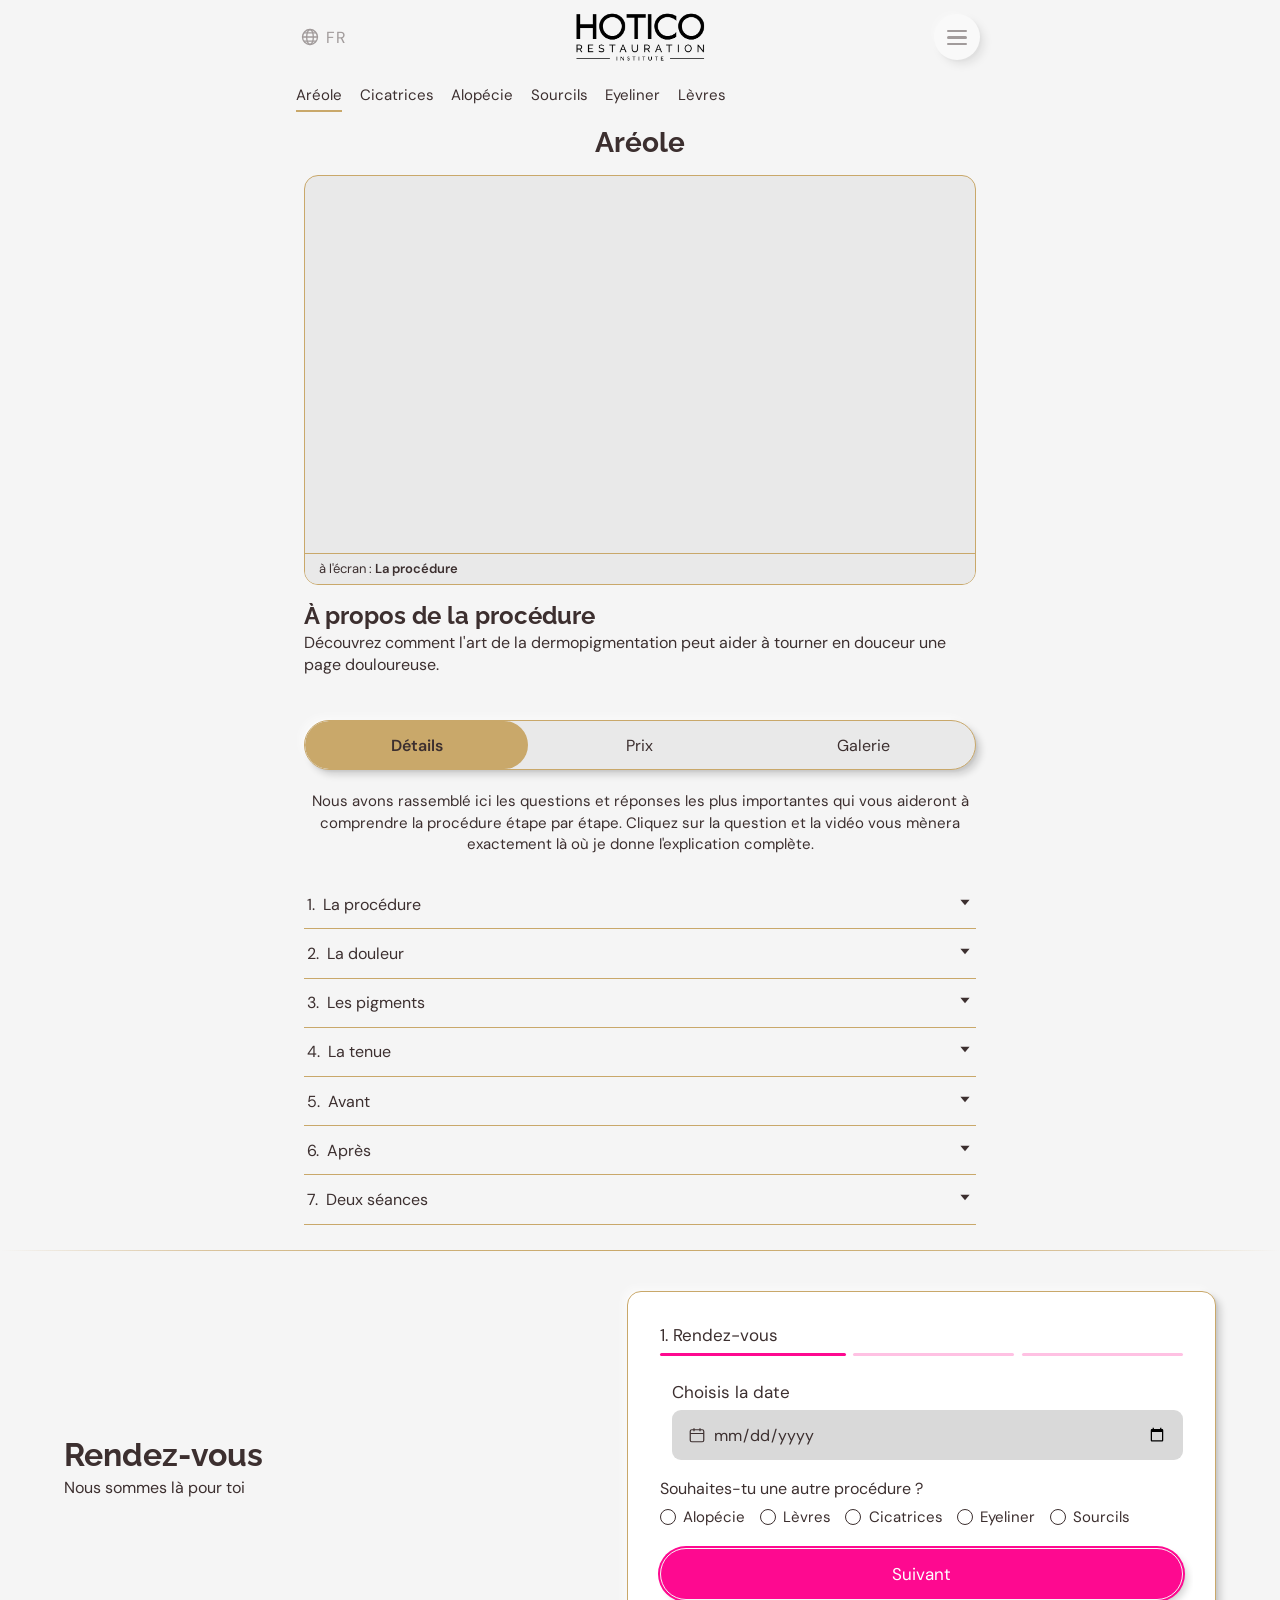
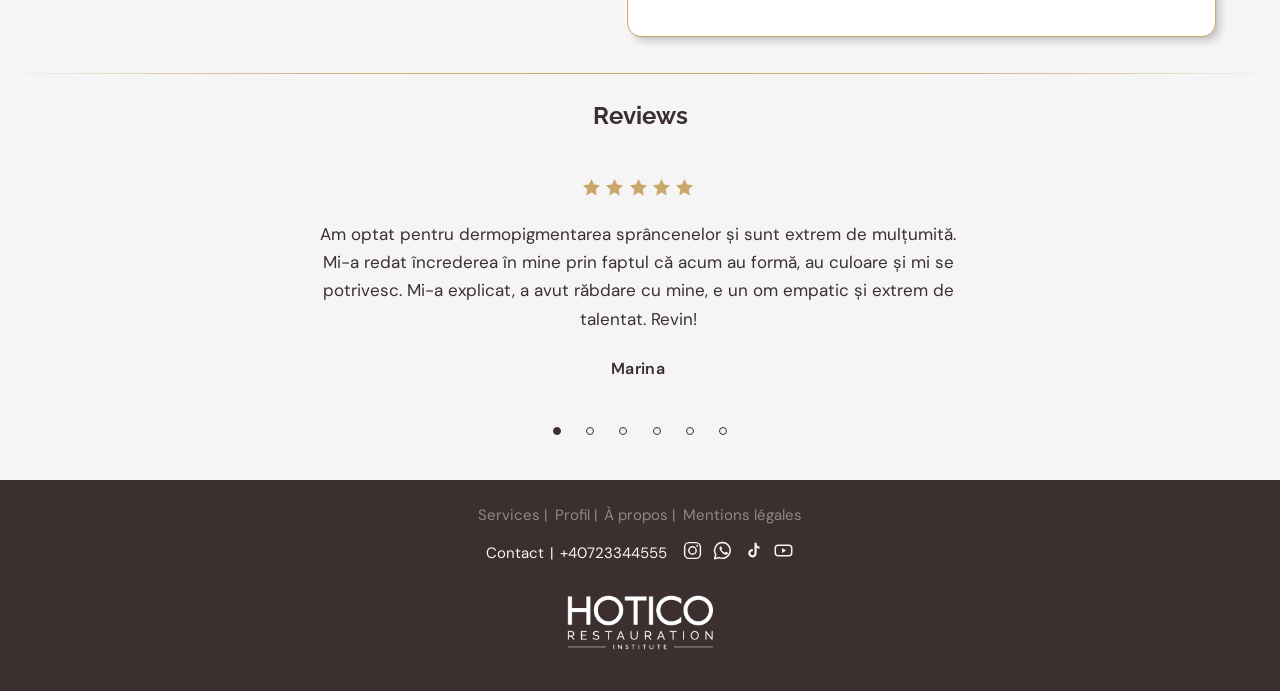
==== commit ac51cbbb: "LAP F-3: WhatsApp handoff — Confirmer button opens wa.me with blessed recap; date field becomes real" ====
--- a/servicii/areola.html
+++ b/servicii/areola.html
@@ -8,8 +8,8 @@
   <link rel="preconnect" href="https://fonts.googleapis.com">
   <link rel="preconnect" href="https://fonts.gstatic.com" crossorigin>
   <link href="https://fonts.googleapis.com/css2?family=Raleway:wght@300;500;600;700&family=DM+Sans:wght@400;500;600&display=swap" rel="stylesheet">
-  <link rel="stylesheet" href="../css/tokens.css?v=9">
-  <link rel="stylesheet" href="../css/main.css?v=45">
+  <link rel="stylesheet" href="../css/tokens.css?v=10">
+  <link rel="stylesheet" href="../css/main.css?v=47">
 </head>
 <body>
 
@@ -351,7 +351,7 @@
         </div>
       </div>
 
-      <div class="steps" data-steps>
+      <div class="steps" data-steps data-proc-base="Aréole">
         <div class="steps__track" data-steps-track>
           <div class="step" data-step="1">
             <div class="field">
@@ -362,7 +362,7 @@
                   <rect x="3" y="5" width="18" height="16" rx="2"/>
                   <path d="M3 10h18M8 3v4M16 3v4"/>
                 </svg>
-                <span class="field__ph">dd/mm/yyyy</span>
+                <input class="field__input" type="date" data-recap="date">
               </div>
             </div>
 
@@ -386,15 +386,15 @@
 
       <div class="field">
         <span class="field__label">Nom (obligatoire)</span>
-        <div class="field__box"><input class="field__input" type="text" placeholder="Popescu"></div>
+        <div class="field__box"><input class="field__input" type="text" placeholder="Popescu" data-recap="nom"></div>
       </div>
       <div class="field">
         <span class="field__label">Prénom (obligatoire)</span>
-        <div class="field__box"><input class="field__input" type="text" placeholder="Ana"></div>
+        <div class="field__box"><input class="field__input" type="text" placeholder="Ana" data-recap="prenom"></div>
       </div>
       <div class="field">
         <span class="field__label">E-mail (obligatoire)</span>
-        <div class="field__box"><input class="field__input" type="email" placeholder="anapopescu@gmail.com"></div>
+        <div class="field__box"><input class="field__input" type="email" placeholder="anapopescu@gmail.com" data-recap="email"></div>
       </div>
 
       <div class="field">
@@ -404,7 +404,7 @@
           <svg class="field__caret" viewBox="0 0 16 16" aria-hidden="true">
             <path d="M3.4 5.8h9.2L8 11.2 3.4 5.8Z"/>
           </svg>
-          <input class="field__input" type="tel" placeholder="072 123 456 789">
+          <input class="field__input" type="tel" placeholder="072 123 456 789" data-recap="tel">
         </div>
       </div>
 
@@ -647,6 +647,6 @@
 
   <script src="../js/main.js?v=10"></script>
   <script src="../js/areola.js?v=2b"></script>
-  <script src="../js/form.js?v=5"></script>
+  <script src="../js/form.js?v=6"></script>
 </body>
 </html>
--- a/css/tokens.css
+++ b/css/tokens.css
@@ -31,9 +31,6 @@
      ivory page — the neomorphic separation rests on it. */
   --card:#E9E9E9;
 
-  /* Confirmation surface — measured from Alexandra's mock, F-2 */
-  --cream:#F9F2EA;
-
   /* Field placeholder glyphs. */
   --placeholder:#9E9E9E;
 
--- a/css/main.css
+++ b/css/main.css
@@ -993,7 +993,7 @@
 .upload svg{width:19px;height:19px;fill:none;stroke:var(--gold);stroke-width:1.6;}
 
 /* D. confirmation */
-.success{text-align:center;padding:1.5rem 0 .5rem;background:var(--cream);}
+.success{text-align:center;padding:1.5rem 0 .5rem;}
 
 .success[hidden]{display:none;}
 
@@ -1126,6 +1126,17 @@
   font-style:italic;
   color:var(--placeholder);
   opacity:1;
+}
+
+/* Real date input — same costume, native chrome stripped. */
+.field__input[type="date"]{
+  flex:1 1 auto;width:100%;min-height:50px;
+  -webkit-appearance:none;appearance:none;
+  border:0;background:transparent;
+  color:var(--cocoa);
+}
+.field__input[type="date"]::-webkit-date-and-time-value{
+  text-align:left;
 }
 
 /* RO flag — three bars, no external asset. National flag colours,
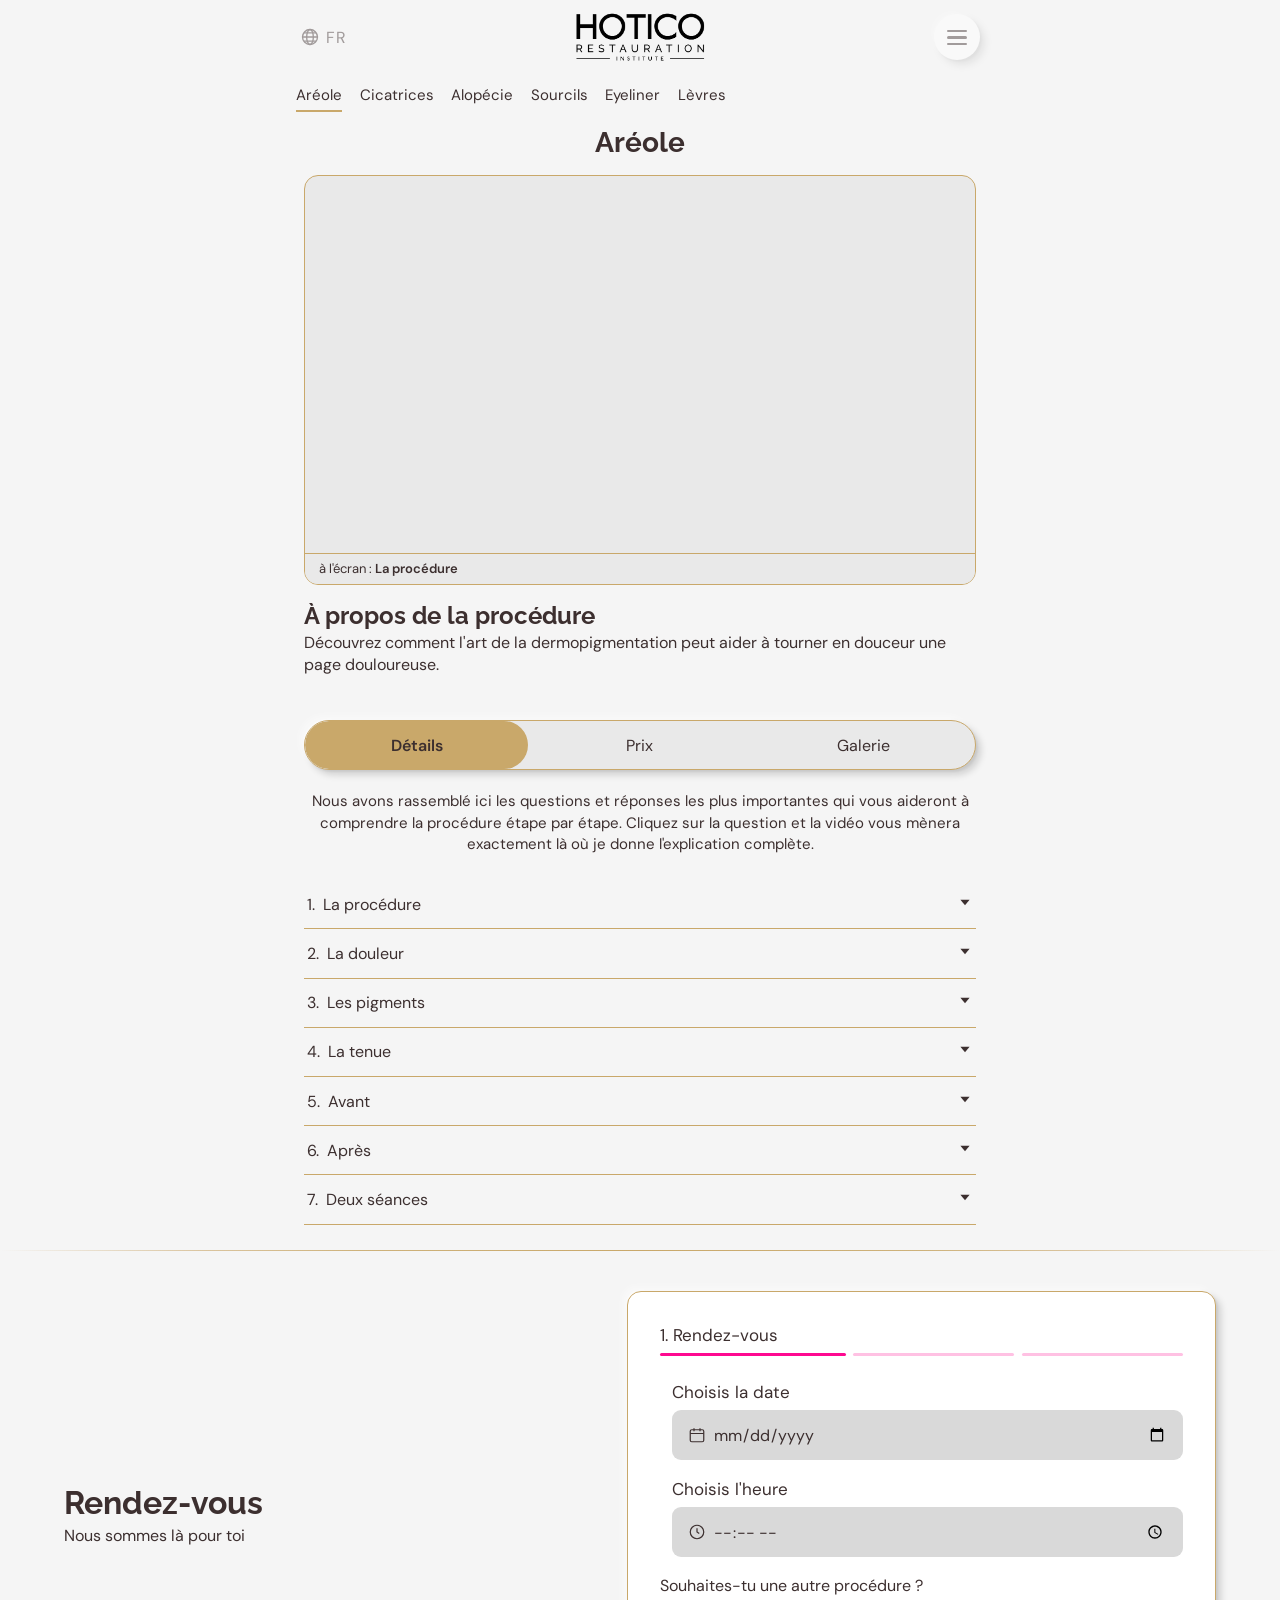
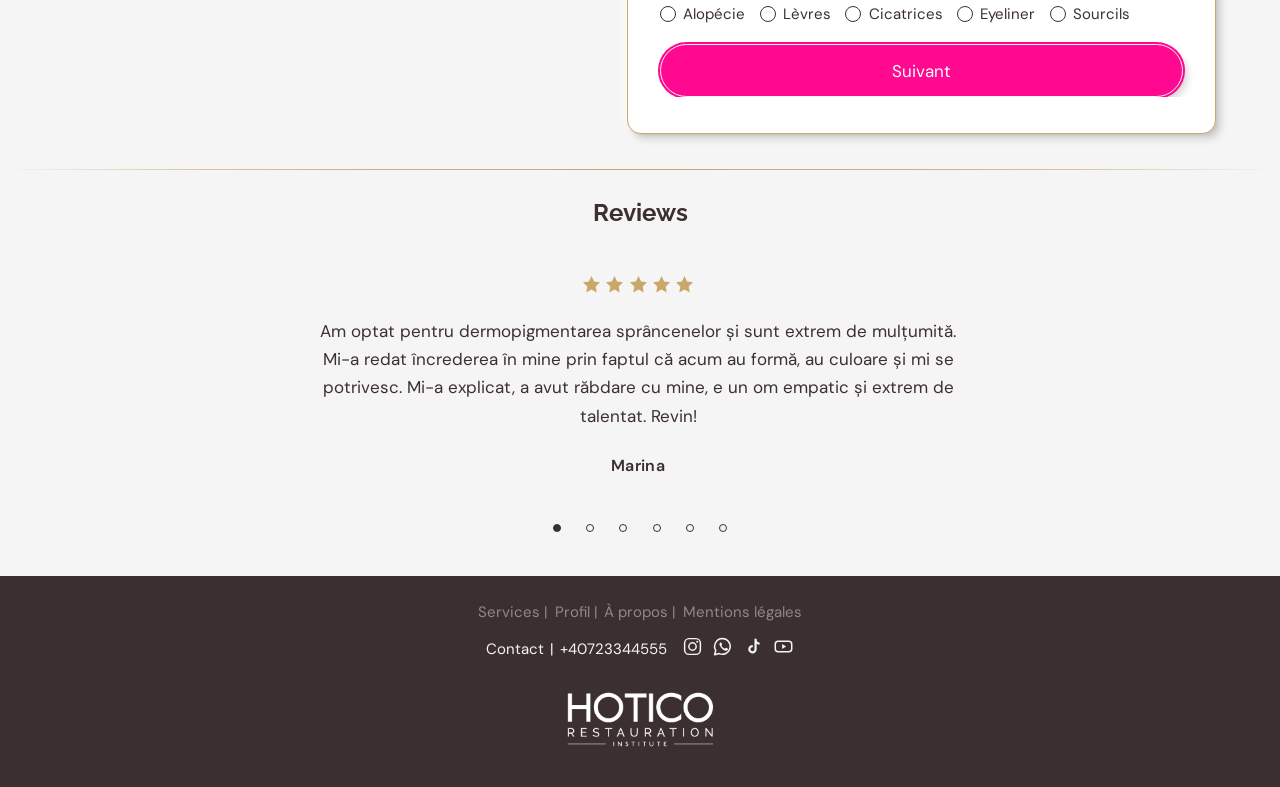
==== commit 2155b815: "LAP F-4: Alexandra's gate — review screen retired, Heure picker, Swiss phone Client-ruled batch: the" ====
--- a/servicii/areola.html
+++ b/servicii/areola.html
@@ -9,7 +9,7 @@
   <link rel="preconnect" href="https://fonts.gstatic.com" crossorigin>
   <link href="https://fonts.googleapis.com/css2?family=Raleway:wght@300;500;600;700&family=DM+Sans:wght@400;500;600&display=swap" rel="stylesheet">
   <link rel="stylesheet" href="../css/tokens.css?v=10">
-  <link rel="stylesheet" href="../css/main.css?v=47">
+  <link rel="stylesheet" href="../css/main.css?v=49">
 </head>
 <body>
 
@@ -366,6 +366,18 @@
               </div>
             </div>
 
+            <div class="field">
+              <span class="field__label">Choisis l'heure</span>
+              <div class="field__box">
+                <svg class="field__caret" viewBox="0 0 24 24" aria-hidden="true"
+                     style="width:18px;height:18px;fill:none;stroke:currentColor;stroke-width:1.6">
+                  <circle cx="12" cy="12" r="9"/>
+                  <path d="M12 7v5l3 2"/>
+                </svg>
+                <input class="field__input" type="time" data-recap="heure">
+              </div>
+            </div>
+
             <div class="q">
               <span class="q__label">Souhaites-tu une autre procédure ?</span>
               <ul class="opts" data-group role="radiogroup"
@@ -400,11 +412,11 @@
       <div class="field">
         <span class="field__label">Téléphone (obligatoire)</span>
         <div class="field__box">
-          <span class="field__flag" aria-hidden="true"><i></i><i></i><i></i></span>
+          <span class="field__flag" aria-hidden="true"></span>
           <svg class="field__caret" viewBox="0 0 16 16" aria-hidden="true">
             <path d="M3.4 5.8h9.2L8 11.2 3.4 5.8Z"/>
           </svg>
-          <input class="field__input" type="tel" placeholder="072 123 456 789" data-recap="tel">
+          <input class="field__input" type="tel" placeholder="079 123 45 67" data-recap="tel">
         </div>
       </div>
 
@@ -432,8 +444,7 @@
         <div class="conf">
           <h3 class="conf__h">Merci.</h3>
           <p class="conf__subline">Ta demande est bien arrivée chez moi.</p>
-          <p class="conf__lead">Je te réponds personnellement sur WhatsApp,
-            dans les 24 heures.</p>
+          <p class="conf__lead">Je te réponds personnellement sur WhatsApp, dans les 24 heures.</p>
 
           <div class="conf__block">
             <p class="conf__kicker">TROIS ÉTAPES AVANT TA SÉANCE</p>
@@ -647,6 +658,6 @@
 
   <script src="../js/main.js?v=10"></script>
   <script src="../js/areola.js?v=2b"></script>
-  <script src="../js/form.js?v=6"></script>
+  <script src="../js/form.js?v=8"></script>
 </body>
 </html>
--- a/css/main.css
+++ b/css/main.css
@@ -1082,7 +1082,7 @@
 
 .conf__copy a{color:var(--cocoa);}
 
-.conf__cta{margin-top:.2rem;text-decoration:none;}
+.conf__cta{margin-top:.2rem;margin-bottom:1rem;text-decoration:none;display:inline-block;}
 
 .conf__sig{margin:1.6rem 0 .6rem;text-align:center;}
 
@@ -1128,27 +1128,40 @@
   opacity:1;
 }
 
-/* Real date input — same costume, native chrome stripped. */
-.field__input[type="date"]{
+/* Real date/time input — same costume, native chrome stripped. */
+.field__input[type="date"],
+.field__input[type="time"]{
   flex:1 1 auto;width:100%;min-height:50px;
   -webkit-appearance:none;appearance:none;
   border:0;background:transparent;
   color:var(--cocoa);
 }
-.field__input[type="date"]::-webkit-date-and-time-value{
+.field__input[type="date"]::-webkit-date-and-time-value,
+.field__input[type="time"]::-webkit-date-and-time-value{
   text-align:left;
 }
 
-/* RO flag — three bars, no external asset. National flag colours,
-   not brand colours: deliberately outside the tokens.css colour law. */
+/* Swiss flag — cross drawn with ::before/::after, no external asset.
+   National flag colours, not brand colours: deliberately outside the
+   tokens.css colour law. */
 .field__flag{
+  position:relative;
   display:flex;width:22px;height:15px;border-radius:2px;overflow:hidden;
   flex:0 0 auto;
-}
-.field__flag i{flex:1;}
-.field__flag i:nth-child(1){background:#002B7F;}
-.field__flag i:nth-child(2){background:#FCD116;}
-.field__flag i:nth-child(3){background:#CE1126;}
+  background:#DA291C;
+}
+.field__flag::before,
+.field__flag::after{
+  content:"";
+  position:absolute;
+  background:#fff;
+}
+.field__flag::before{
+  top:20%;bottom:20%;left:40%;right:40%;
+}
+.field__flag::after{
+  top:40%;bottom:40%;left:20%;right:20%;
+}
 
 .field__caret{width:14px;height:14px;fill:var(--cocoa);flex:0 0 auto;}
 
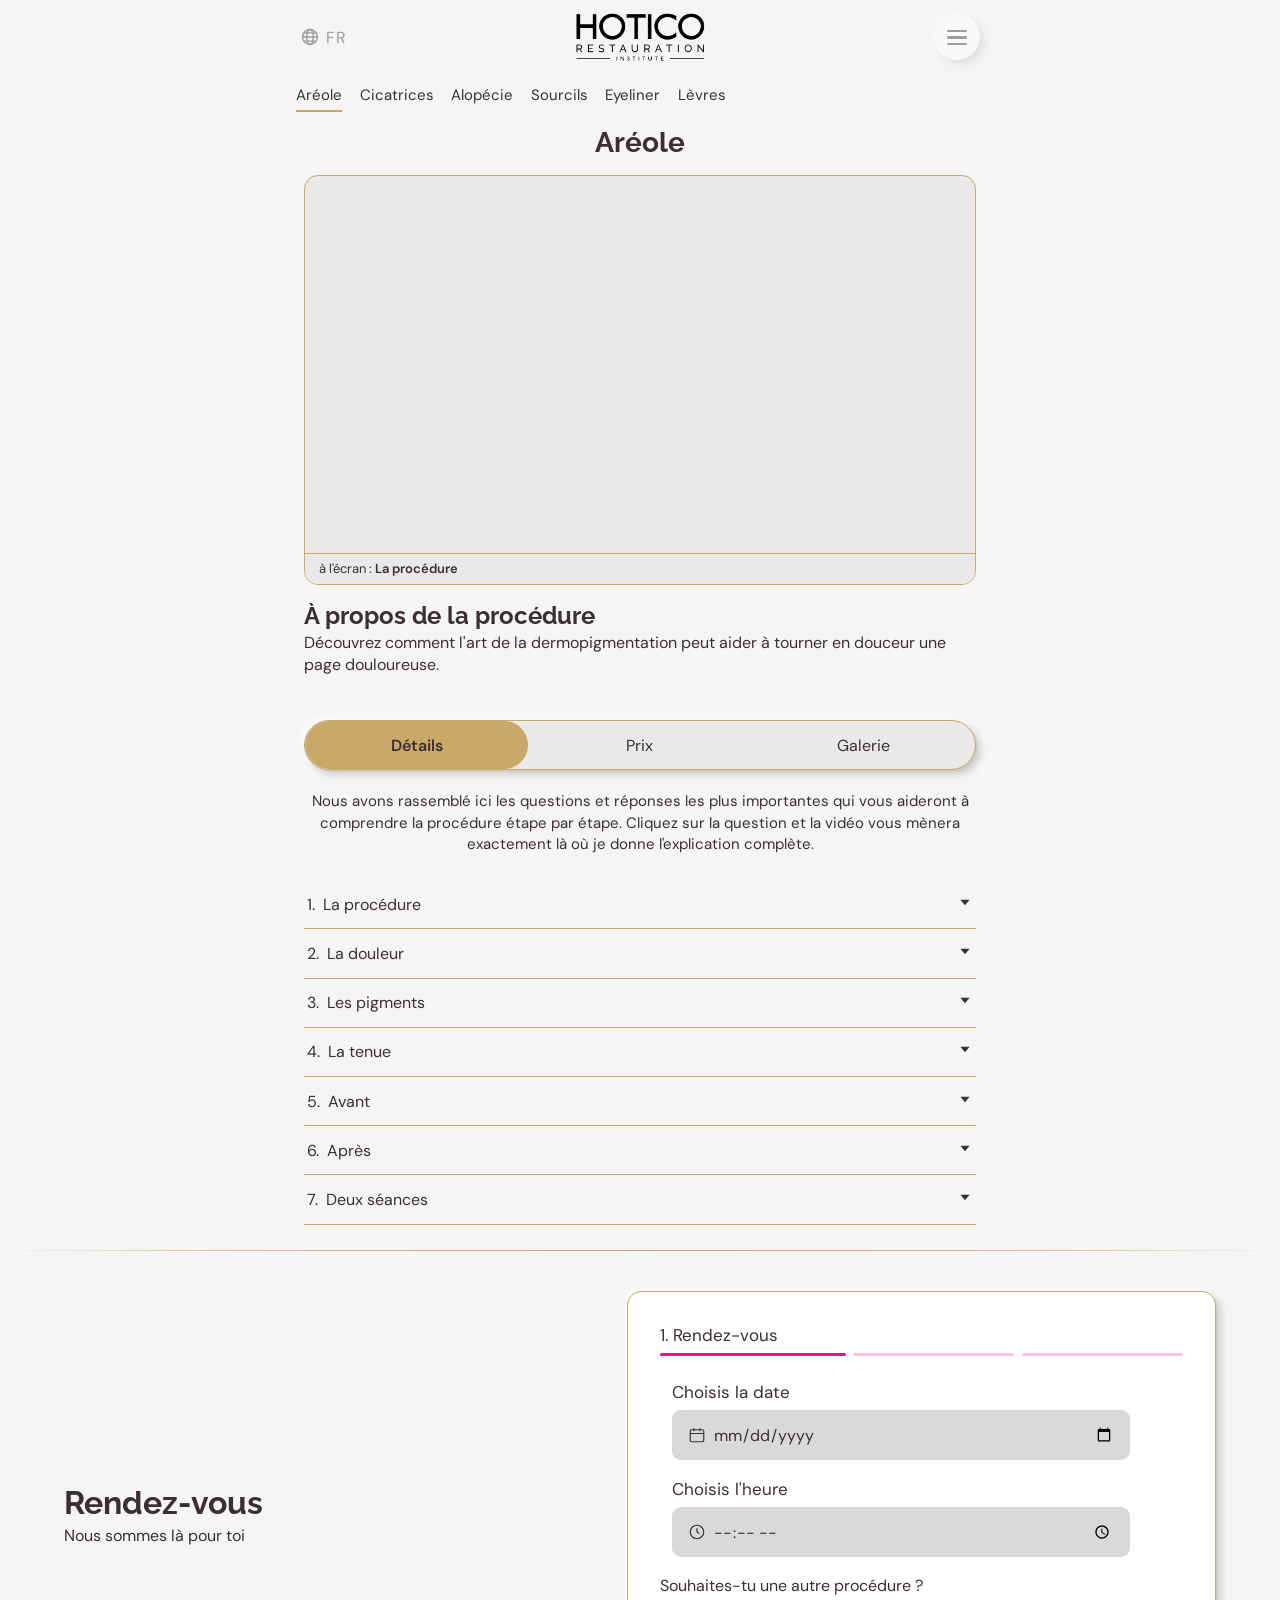
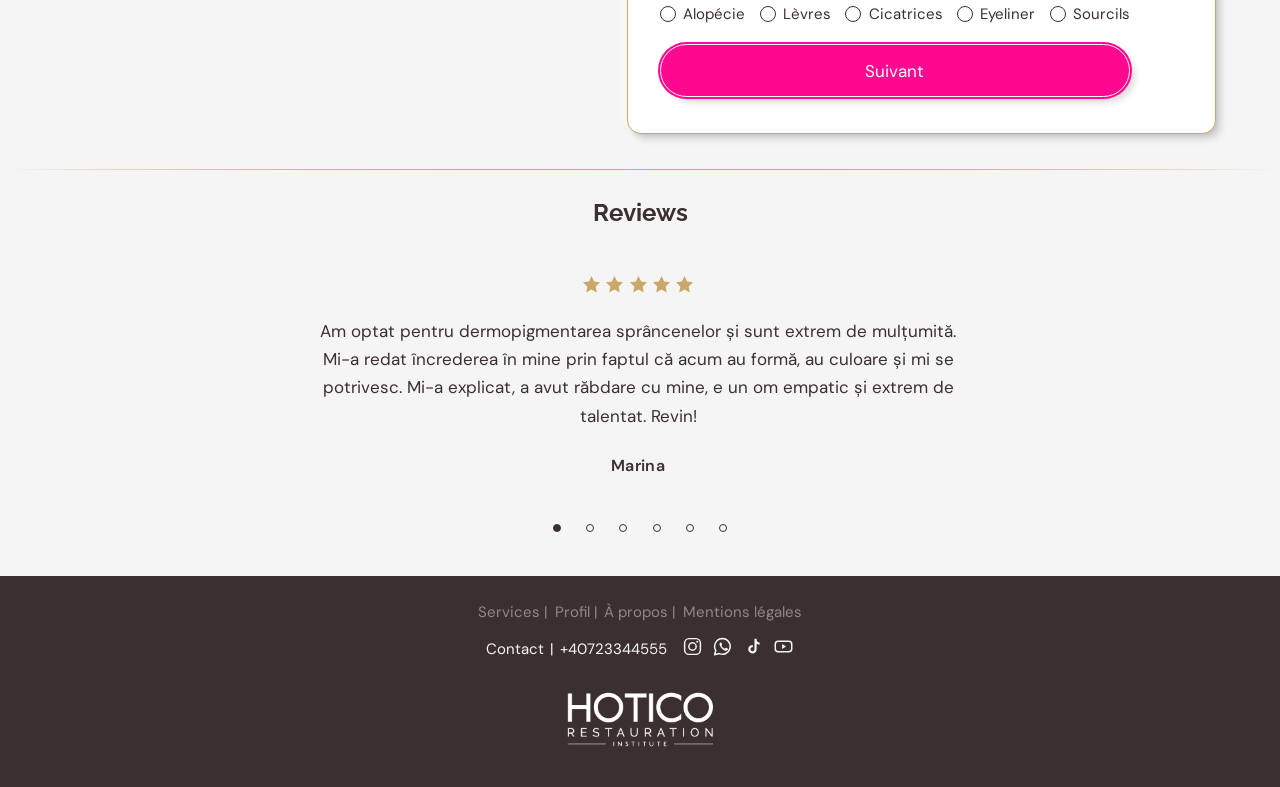
==== commit 4a2e0b62: "LAP F-4c: video gate — slide engine retired, static rest state Root cause from the Commander's devic" ====
--- a/servicii/areola.html
+++ b/servicii/areola.html
@@ -9,7 +9,7 @@
   <link rel="preconnect" href="https://fonts.gstatic.com" crossorigin>
   <link href="https://fonts.googleapis.com/css2?family=Raleway:wght@300;500;600;700&family=DM+Sans:wght@400;500;600&display=swap" rel="stylesheet">
   <link rel="stylesheet" href="../css/tokens.css?v=10">
-  <link rel="stylesheet" href="../css/main.css?v=49">
+  <link rel="stylesheet" href="../css/main.css?v=51">
 </head>
 <body>
 
@@ -394,7 +394,7 @@
               <button class="btn-pink" type="button" data-next>Suivant</button>
             </div>
           </div>
-          <div class="step" data-step="2">
+          <div class="step" data-step="2" hidden>
 
       <div class="field">
         <span class="field__label">Nom (obligatoire)</span>
@@ -658,6 +658,6 @@
 
   <script src="../js/main.js?v=10"></script>
   <script src="../js/areola.js?v=2b"></script>
-  <script src="../js/form.js?v=8"></script>
+  <script src="../js/form.js?v=10"></script>
 </body>
 </html>
--- a/css/main.css
+++ b/css/main.css
@@ -890,27 +890,26 @@
 
 /* ---------- Lap 2b: 3-step form ---------- */
 
-/* RIDER A: the track clips at its own box, and btn-pink carries a 2px
-   ring plus shadow-neo beyond its border. Widen the clipping box by
-   10px each side and pad the steps back, so the pill and its shadow
-   render whole while the content stays aligned with the rest of the
-   form. */
+/* RIDER A: btn-pink carries a 2px ring plus shadow-neo beyond its
+   border. Widen the box by 10px each side and pad the steps back, so
+   the pill and its shadow render whole while the content stays
+   aligned with the rest of the form. */
 .steps{
-  overflow:hidden;
-  transition:height .34s ease;
   margin:0 -10px;
 }
 
 .steps__track{
   display:flex;
   align-items:flex-start;
-  transition:transform .34s ease;
-}
-
-.step{flex:0 0 100%;min-width:0;padding:0 10px;}
+}
+
+@keyframes stepIn{from{opacity:0}to{opacity:1}}
+
+.step{min-width:0;padding:0 10px;animation:stepIn .18s ease;}
 
 @media (prefers-reduced-motion:reduce){
   .steps,.steps__track{transition:none;}
+  .step{animation:none;}
 }
 
 .stepnav{
@@ -1146,7 +1145,7 @@
    tokens.css colour law. */
 .field__flag{
   position:relative;
-  display:flex;width:22px;height:15px;border-radius:2px;overflow:hidden;
+  display:flex;width:15px;height:15px;border-radius:2px;overflow:hidden;
   flex:0 0 auto;
   background:#DA291C;
 }
